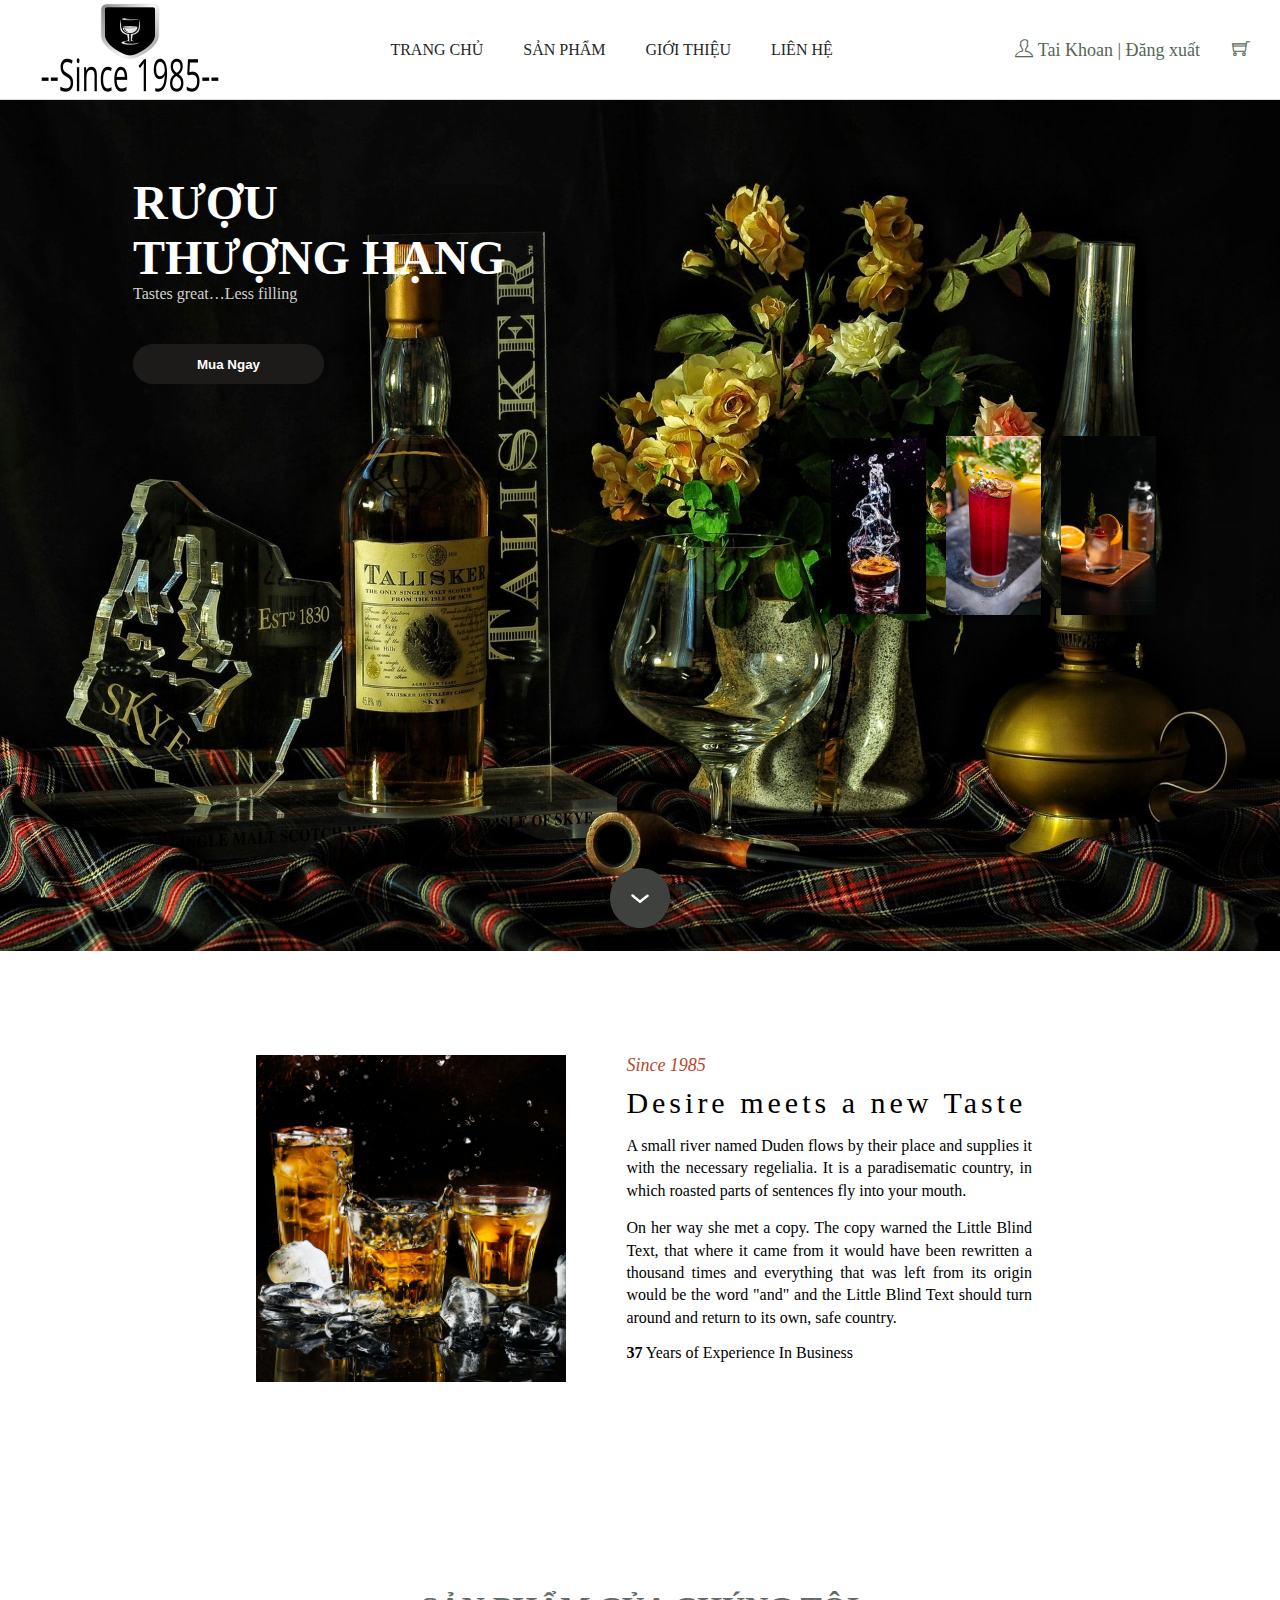
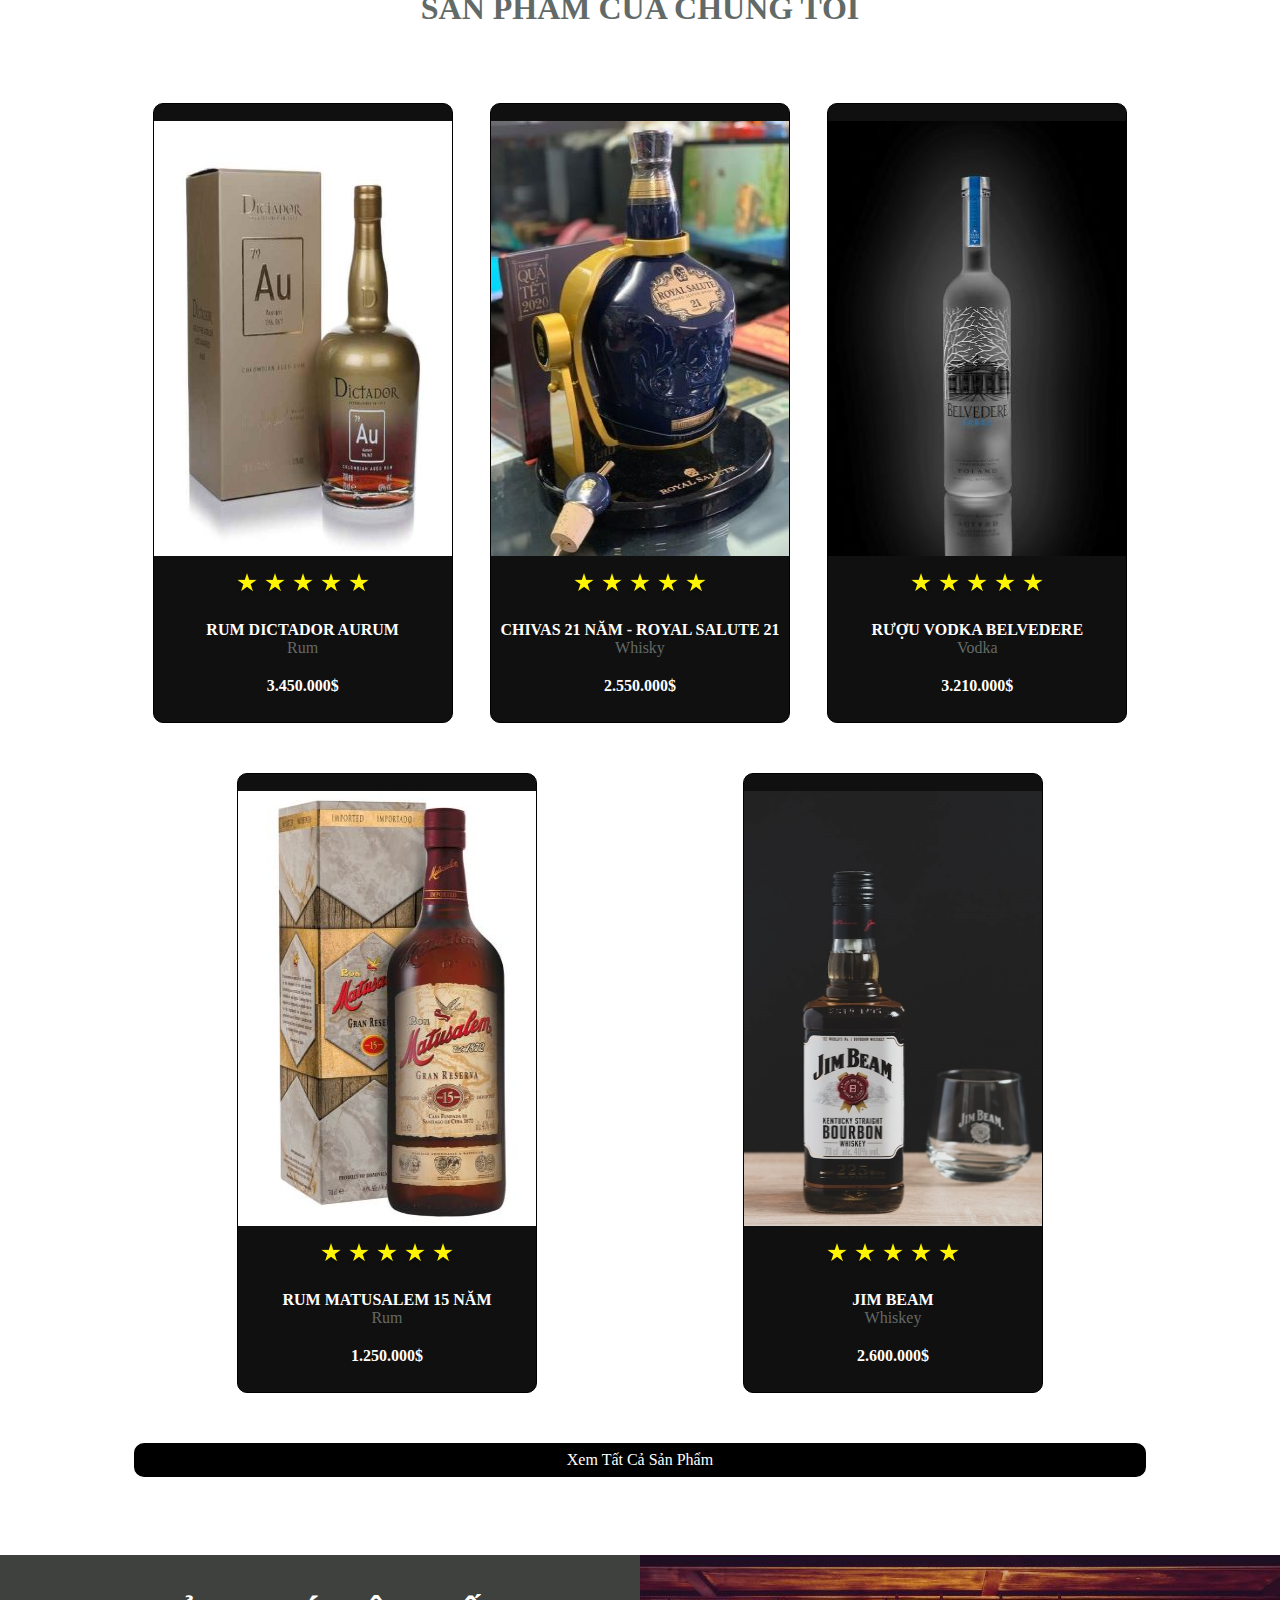
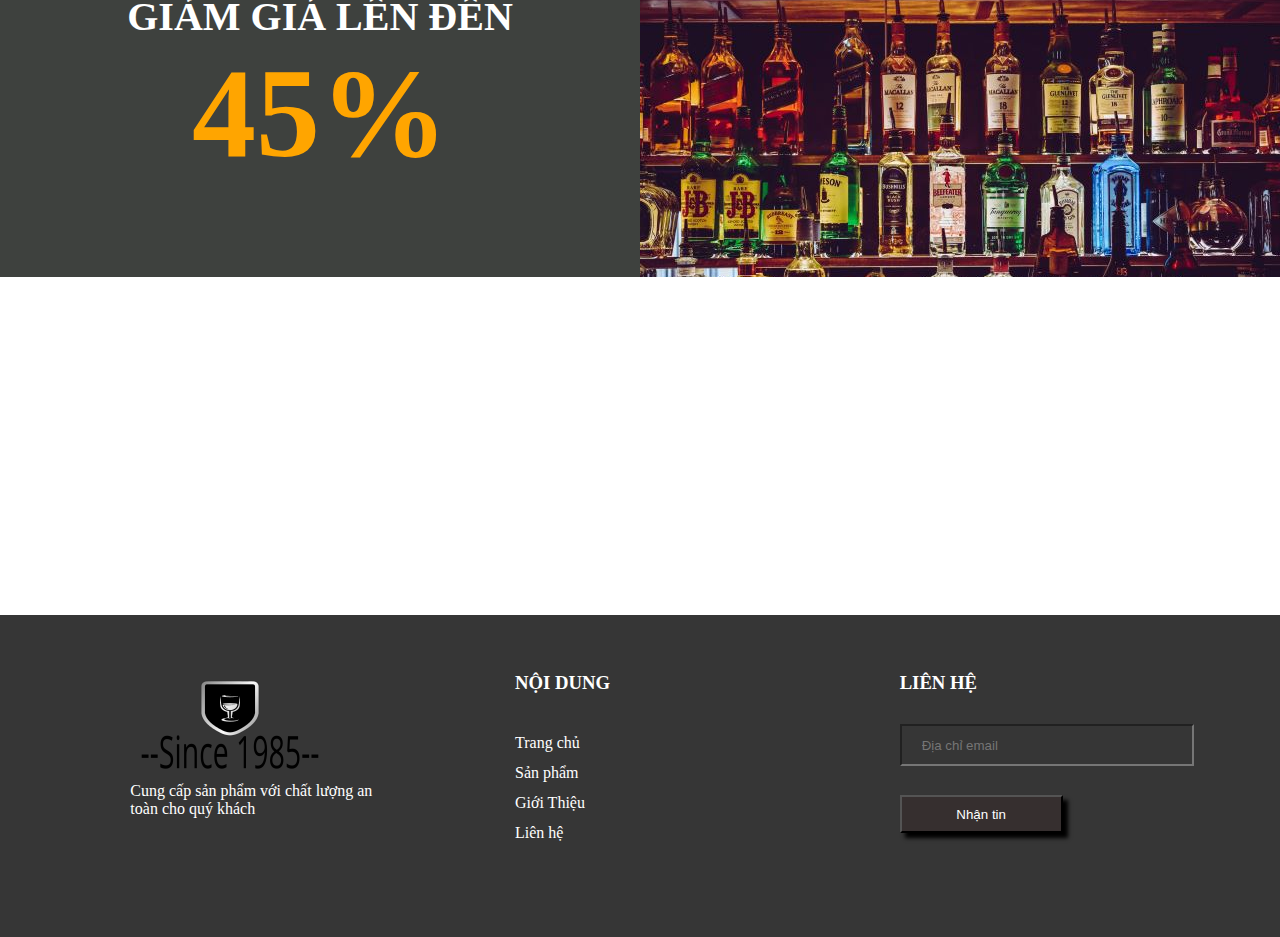
==== index.html @ bad24d46 "them ảnh mặc định cho sản phẩm" ====
<!DOCTYPE html>
<html lang="en">

<head>
    <meta charset="UTF-8">
    <meta http-equiv="X-UA-Compatible" content="IE=edge">
    <meta name="viewport" content="width=device-width, initial-scale=1.0">
    <title>Since 1985 </title>
    <link rel="shortcut icon" href="./assets/images/wine-glass.png" />
    
    <link rel="stylesheet" href=" ./assets/css/style.css">
    <link rel="stylesheet" href="./assets/css/header.css">
    <link rel="stylesheet" href="./assets/css/taikhoan.css">
    <link rel="stylesheet" href="./assets/fonts/themify-icons/themify-icons.css">

    <script src="./assets/js/products.js"></script>
    <script src="./assets/js/login.js"></script>
    <script src="./assets/js/header.js"></script>



</head>
<body>
    <div id="wrapper" class="container">
        <script>addheader();</script>
        <div id="banner">
            <div class="box-left">
                <h2>
                    <span>Rượu</span>
                    <br>
                    <span>THƯỢNG HẠNG</span>
                </h2>
                <p>Tastes great…Less filling</p>
                <button><a href="./SanPham.html">Mua Ngay</a></button>
            </div>
            <div class="box-right">
                <img src="assets/images/box-right1.4.jpg" alt="">
                <img src="assets/images/box-right2.4.jpg.png.jpg.png" alt="">
                <img src="assets/images/box-right3.6.jpg.png" alt="">
            </div>
            <div class="to-bottom">
                <a href="#wp-products">
                    <img src="assets/images/to_bottom.png" alt="">
                </a>
            </div>
        </div>
        <!--About section-->
        <div id="about" class="content-section">
            <div class="img-about">
                <img src="./assets/images/about.jpg" alt="">
            </div>
            <div class="section">
                <p class="section-sub-heading">Since 1985</p>
                <h2 class="section-heading">Desire meets a new Taste</h2>
                <p class="about-text">
                    A small river named Duden flows by their place and supplies it with the necessary regelialia. It is
                    a paradisematic country, in which roasted parts of sentences fly into your mouth.
                </p>

                <p class="about-text">
                    On her way she met a copy. The copy warned the Little Blind Text, that where it came from it would
                    have been rewritten a thousand times and everything that was left from its origin would be the word
                    "and" and the Little Blind Text should turn around and return to its own, safe country.
                </p>
                <p class="year">
                    <strong>37</strong>
                    <span>Years of Experience In Business</span>
                </p>
            </div>
        </div>

        <div id="wp-products">
            <h2>SẢN PHẨM CỦA CHÚNG TÔI</h2>
            <ul id="list-products">
                <div class="item">
                    <img class="item-img" src="./assets/images/img-products/SP-15.jpg" alt="">
                    <div class="stars">
                        <span>
                            <img src="assets/images/star.png" alt="">
                        </span>
                        <span>
                            <img src="assets/images/star.png" alt="">
                        </span>
                        <span>
                            <img src="assets/images/star.png" alt="">
                        </span>
                        <span>
                            <img src="assets/images/star.png" alt="">
                        </span>
                        <span>
                            <img src="assets/images/star.png" alt="">
                        </span>
                    </div>

                    <div class="name">RUM DICTADOR AURUM</div>
                    <div class="desc">Rum</div>
                    <div class="price">3.450.000$</div>
                </div>


                <div class="item">
                    <img class="item-img" src="./assets/images/img-products/SP-11.jpg" alt="">
                    <div class="stars">
                        <span>
                            <img src="assets/images/star.png" alt="">
                        </span>
                        <span>
                            <img src="assets/images/star.png" alt="">
                        </span>
                        <span>
                            <img src="assets/images/star.png" alt="">
                        </span>
                        <span>
                            <img src="assets/images/star.png" alt="">
                        </span>
                        <span>
                            <img src="assets/images/star.png" alt="">
                        </span>
                    </div>

                    <div class="name">CHIVAS 21 NĂM - ROYAL SALUTE 21</div>
                    <div class="desc">Whisky</div>
                    <div class="price">2.550.000$</div>
                </div>


                <div class="item">
                    <img class="item-img" src="./assets/images/img-products/SP-16.jpg" alt="">
                    <div class="stars">
                        <span>
                            <img src="assets/images/star.png" alt="">
                        </span>
                        <span>
                            <img src="assets/images/star.png" alt="">
                        </span>
                        <span>
                            <img src="assets/images/star.png" alt="">
                        </span>
                        <span>
                            <img src="assets/images/star.png" alt="">
                        </span>
                        <span>
                            <img src="assets/images/star.png" alt="">
                        </span>
                    </div>

                    <div class="name">RƯỢU VODKA BELVEDERE</div>
                    <div class="desc">Vodka</div>
                    <div class="price">3.210.000$</div>
                </div>




                <div class="item">
                    <img class="item-img" src="./assets/images/img-products/SP-9.jpg" alt="">
                    <div class="stars">
                        <span>
                            <img src="assets/images/star.png" alt="">
                        </span>
                        <span>
                            <img src="assets/images/star.png" alt="">
                        </span>
                        <span>
                            <img src="assets/images/star.png" alt="">
                        </span>
                        <span>
                            <img src="assets/images/star.png" alt="">
                        </span>
                        <span>
                            <img src="assets/images/star.png" alt="">
                        </span>
                    </div>

                    <div class="name">RUM MATUSALEM 15 NĂM</div>
                    <div class="desc">Rum</div>
                    <div class="price">1.250.000$</div>
                </div>

                
                <div class="item">
                    <img class="item-img" src="./assets/images/img-products/SP-2.jpg" alt="">
                    <div class="stars">
                        <span>
                            <img src="assets/images/star.png" alt="">
                        </span>
                        <span>
                            <img src="assets/images/star.png" alt="">
                        </span>
                        <span>
                            <img src="assets/images/star.png" alt="">
                        </span>
                        <span>
                            <img src="assets/images/star.png" alt="">
                        </span>
                        <span>
                            <img src="assets/images/star.png" alt="">
                        </span>
                    </div>

                    <div class="name">JIM BEAM</div>
                    <div class="desc">Whiskey</div>
                    <div class="price">2.600.000$</div>
                </div>
            </ul>
            <div class="more-product">
                <a href="./SanPham.html">Xem Tất Cả Sản Phẩm </a>
            </div>
        </div>

        <div id="saleoff">
            <div class="box-left">
                <h1>
                    <span>GIẢM GIÁ LÊN ĐẾN</span>
                    <span>45%</span>
                </h1>
            </div>
            <div class="box-right"></div>
        </div>

        <div id="footer">
            <div class="box">
                <div class="logo">
                    <img src="./assets/images/logowine.png" alt="">
                </div>
                <p>Cung cấp sản phẩm với chất lượng an toàn cho quý khách</p>
            </div>
            <div class="box">
                <h3>NỘI DUNG</h3>
                <ul class="quick-menu">
                    <div class="item">
                        <a href="#">Trang chủ</a>
                    </div>
                    <div class="item">
                        <a href="#wp-products">Sản phẩm</a>
                    </div>
                    <div class="item">
                        <a href="">Giới Thiệu</a>
                    </div>
                    <div class="item">
                        <a href="">Liên hệ</a>
                    </div>
                </ul>
            </div>
            <div class="box">
                <h3>LIÊN HỆ</h3>
                <form action="">
                    <input type="text" placeholder="Địa chỉ email">
                    <button>Nhận tin</button>

                </form>
            </div>
        </div>
        <button onclick="topFunction()" id="myBtn" title="Go to top">
            <i class="ti-arrow-up"></i>
          </button>
          <script>
            // Go To Top
            window.onscroll = function () {
              scrollFunction();
            };
    
            function scrollFunction() {
              if (
                document.body.scrollTop > 20 ||
                document.documentElement.scrollTop > 20
              ) {
                document.getElementById("myBtn").style.display = "block";
              } else {
                document.getElementById("myBtn").style.display = "none";
              }
            }
    
            // When the user clicks on the button, scroll to the top of the document
            function topFunction() {
              document.body.scrollTop = 0;
              document.documentElement.scrollTop = 0;
            }
          </script>
    </div>
</body>

</html>
---- assets/css/style.css ----
* {
    padding: 0;
    margin: 0;
    box-sizing: border-box;
}

html {
    font-family: "Spectral", serif;
}

#wrapper {
    /* Kích thước màn hình là 1280 x 720 */
    width: 100%;
    height: 100vh;
}


#banner {
    width: 100%;
    background-image: url(../../assets/images/bg_2.1.jpg);
    height: 851px;
    margin-top: 100px;
    display: flex;
    padding: 0px 133px;
    /* background-repeat: no-repeat; */
}

#banner .box-left,
#banner .box-right {
    width: 50%;
}

#banner .box-left h2 {
    font-size: 48px;
    margin-top: 75px;
    color: #fff;
    text-transform: uppercase;
}

#banner .box-left p {
    color: #D0D0D0;
}

#banner .box-left button {
    width: 191px;
    height: 40px;
    margin-top: 41px;
    background: #1d1a1a;
    border: none;
    outline: none;
    color: #fff;
    font-weight: bold;
    border-radius: 20px;
    transition: 0.4s;
}

#banner .box-left a{
    text-decoration: none;
    color: #fff;
}

#banner .box-left button:hover {
    background: orange;
    cursor: pointer;
}

#banner .box-right {
    padding-left: 200px;
    display: flex;
    justify-content: center;
    align-items: center;

}

#banner .box-right img {
    margin: 0px 10px;
    animation: animation 3s infinite linear;
}


#banner .box-right img:nth-child(1) {
    animation-delay: 0.5s;
}

#banner .box-right img:nth-child(2) {

    animation-delay: 1s;
}

@keyframes animation {
    0% {
        transform: translateY(0px);
    }

    50% {
        transform: translateY(-10px);
    }

    100% {
        transform: translateY(0px);
    }

}

.to-bottom {
    position: absolute;
    bottom: -40px;
    left: 50%;
    transform: translateX(-50%);
}

.content-section {
    width: 800px;
    max-width: 100%;
    padding: 64px 0 112px;
    margin-left: auto;
    margin-right: auto;
    /* text-align: center; */
    padding-left: 16px;
    padding-right: 8px;
    margin-top: 40px;
}

.sectiom {
    float: right;
}

.section-sub-heading {
    color: #b7472a;
    font-style: italic;
    font-size: 18px;
}

.section-heading {
    font-size: 30px;
    font-weight: 500;
    margin: 10px 0;
    letter-spacing: 4px;
}

.about-text {
    margin: 15px 0;

    /* font-size: 15px; */
    font: 15px;
    text-align: justify;
    line-height: 1.4;
}

.img-about img {
    width: 40%;
    height: 50%;
    float: left;
    margin-right: 60px;
}



#wp-products {
    padding-top: 116px;
    padding-bottom: 78px;
    padding-left: 134px;
    padding-right: 134px;

}

#wp-products h2 {
    text-align: center;
    margin-bottom: 76px;
    font-size: 32px;
    color: #626a67;
}

#wp-products .more-product{
    border: 8px solid #000;
    border-radius: 10px;
    text-align: center;
    background-color: #000;
}

#wp-products .more-product a{
    text-decoration: none;
    color: #fff;
    height: 100%;
    width: 100%;
    display: block;
}


#list-products{
    display: flex;
    list-style: none;
    justify-content: space-around;
    align-items: center;
    flex-wrap: wrap;
}

#list-products .item {
    width: 300px;
    height: 620px;
    background: #111010;
    border-radius: 10px;
    margin-bottom: 50px;
    transition: trasform linear 0.1s;
    border: 1px solid #000;
}

#list-products .item:hover {
    box-shadow: 0 1px 20px 0 rgba(5, 4, 4, 0.05);
    transform: translateY(-2px);
    cursor: pointer;
    transition: all ease .3s;
}

#list-products .item img {
    display: block;
    margin: 0px auto;
    margin-top: 17px;
    width: 100%;

}

.item .item-img{
    width: 290px;
    height: 435px;
}

#list-products .item .stars{

    display: flex;
    margin: 0px auto;
    width: 50%;
    display: flex;
    justify-content: center;
}

#list-products .item .name {
    text-align: center;
    color: #fff;
    font-weight: bold;
    margin-top: 21px;
}

#list-products .item .desc {
    text-align: center;
    color: #626a67;
}

#list-products .item .price {
    text-align: center;
    color: #fff;
    font-weight: bold;
    margin-top: 20px;
}






#saleoff {
    width: 100%;
    display: flex;
    height: 322px;
}

#saleoff .box-left,
#saleoff .box-right {
    width: 50%;
}

#saleoff .box-left {
    background: #3e413e;
    text-align: center;
    min-height: 322px;
}

#saleoff .box-left h1 {
    padding-top: 38px;
}

#saleoff .box-left span:nth-child(1) {

    color: #fff;
    font-size: 40px;
}

#saleoff .box-left span:nth-child(2) {

    color: orange;
    font-size: 128px;
}

#saleoff .box-right {
    background-image: url(../../assets/images/bg_4.1.jpg);
}




#footer {
    width: 100%;
    background: rgb(0, 0, 0, 0.79);
    height: 322px;
    margin-top: 338px;
    padding: 0px 63px;
    padding-top: 57px;
    display: flex;
    justify-content: space-around;
}

#footer .box {
    width: 250px;
    color: #fff;
}

#footer .box .quick-menu {
    margin-top: 40px;

}


#footer .box .quick-menu .item {
    margin-bottom: 12px;

}

#footer .box .quick-menu,
.item a {
    color: #fff;
    text-decoration: none;
}



#footer .box form input {
    width: 294px;
    height: 42px;
    background: transparent;
    padding-left: 20px;
    color: #fff;
    margin-top: 30px;
}

#footer .box form button {
    background: #362f2f;
    box-shadow: 5px 5px 4px rgba(0, 0, 0.25);
    width: 163px;
    height: 38px;
    margin-top: 29px;
    color: #fff;
    cursor: pointer;
}
#myBtn {
    display: none;
    position: fixed;
    bottom: 10px;
    right: 22px;
    z-index: 99;
    font-size: 18px;
    border: none;
    outline: none;
    background-color: #ccc;
    color: white;
    cursor: pointer;
    padding: 14px 17px;
    border-radius: 50%;
    color: #000;
}

#myBtn:hover {
  background-color: #555;
  color:#fff;
}
---- assets/css/header.css ----
#header {
    width: 100%;
    padding: 0px 30px;
    display: flex;
    justify-content: space-between;
    align-items: center;
    position: fixed;
    background-color: #fff;
    top: 0;
    left: 0;
    right: 0;
    height: 100px;
    z-index: 5;
    border-bottom:1px solid rgba(44, 35, 35, 0.164) ;
}

#header .logo a img {
    width: 75%;
}

#menu {
    list-style: none;
    display: flex;
    align-items: center;
}

#menu .item {
    text-transform: uppercase;
    cursor: pointer;
   line-height:100px;
   padding:0 20px;
  /* border: 1px solid rgba(0, 0, 0, 0.035); */
}

#menu .item:hover {
    background-color: rgba(0, 0, 0, 0.184);
}

#menu .item a {
    color: #1e2824;
    text-decoration: none;
    display: block;
}

/* #menu .item li a {
    color: #626A67;
    text-decoration: none;
    text-align: left;
} */


#menu .subnav li:hover a {
    color: #000;
    background-color: #ccc;
}

#menu .subnav {
    display: none;
    min-width: 80px;
    position: absolute;
    background-color: #fff;
    box-shadow: 0 0 10px rgba(0, 0, 0, 0.3);
    list-style: none;
    line-height: 40px;
}

#menu .subnav li {
    width: 100%;
}

#menu li:hover .subnav {
    display: block;
}

#menu .subnav a {
    color: #000;
    padding: 0 12px;
    height: 38px;
}

#actions {
    display: flex;
}
#actions .cart,
#actions .user {
    margin-left: 22px;
}

#actions .user{
    margin-right: 10px;
}

#actions .cart a,
#actions .user a{
    text-decoration: none;
    color: #565;
    font-size: 18px;
}
#actions .cart a:hover,
#actions .user a:hover{
    opacity: 0.7;
    cursor: pointer;
}
.cart{
    margin-left: 20px;
}
.container{
    max-width: 2000px;
    margin: 0 auto;
 }
---- assets/css/taikhoan.css ----
.containTaikhoan {
  position: fixed;
  top: 0;
  left: 0;
  width: 100%;
  height: 100%;
  overflow-y: auto;
  z-index: 14;
  background-color: rgba(44, 69, 88, 0.9);
  transition: .2s ease;
  transform: scale(0);
  /* ẩn đi lúc vào web */
}

.containTaikhoan .close {
  /* nút tắt form */
  position: fixed;
  top: 5px;
  right: 5px;
  font-size: 3rem;
  width: 1em;
  height: 1em;
  line-height: 1em;
  text-align: center;
  color: #aaa;
  cursor: pointer;
  transition: .2s ease;
}

.containTaikhoan .close:hover {
  color: #fff;
  background-color: #f33;
  border-radius: 50%;
}

.taikhoan {
  background: rgba(19, 35, 47, 0.9);
  padding: 40px;
  max-width: 600px;
  margin: 30px auto;
  border-radius: 4px;
  box-shadow: 0 4px 10px 4px rgba(19, 35, 47, 0.3);
  font-family: Arial, Helvetica, sans-serif;
}

.taikhoan,
.taikhoan * {
  box-sizing: border-box;
  /* box sizing cho .taikhoan và mọi thằng trong .taikhoan */
}

.taikhoan a {
  text-decoration: none;
  color: #1ab188;
  transition: .5s ease;
}

.taikhoan a:hover {
  color: #179b77;
}

.tab-group {
  /* khung chọn log in, sign up */
  list-style: none;
  padding: 0;
  margin: 0 0 40px 0;
}

.tab-group:after {
  /* sửa lỗi mất height do float */
  content: "";
  display: table;
  clear: both;
}

.tab-group li a {
  /* nút Đăng nhập - Đăng kí */
  display: block;
  padding: 15px;
  background: rgba(160, 179, 176, 0.25);
  color: #a0b3b0;
  font-size: 20px;
  float: left;
  width: 50%;
  text-align: center;
  cursor: pointer;
  transition: .5s ease;
}

.tab-group li a:hover {
  background: #179b77;
  color: #ffffff;
}

.tab-group .active a {
  background: #1ab188;
  color: #ffffff;
}

.tab-content>div {
  display: block;
}

.tab-content>div:last-child {
  display: none;
  /* ẩn signup (last-child của tab-content) lúc mới vào web */
}

.taikhoan h1 {
  text-align: center;
  color: #ffffff;
  font-weight: 300;
  margin: 0 0 40px;
}

.taikhoan label {
  position: absolute;
  -webkit-transform: translateY(6px);
  transform: translateY(6px);
  left: 13px;
  color: rgba(255, 255, 255, 0.5);
  transition: all 0.25s ease;
  -webkit-backface-visibility: hidden;
  backface-visibility: hidden;
  /* https://www.w3schools.com/cssref/playit.asp?filename=playcss_backface-visibility */
  pointer-events: none;
  /* kiến label không thể ấn => ấn vào input sẽ ko bị vướng label */
  font-size: 22px;
}

.taikhoan label .req {
  /* dấu sao * */
  margin: 2px;
  color: #1ab188;
}

.taikhoan label.active {
  /* dịch chuyển label lên, khi focus vào input */
  -webkit-transform: translateY(-25px);
  transform: translateY(-25px);
  left: 2px;
  font-size: 17px;
}

.taikhoan label.active .req {
  /* khi dịch chuyển label thì cùng lúc ẩn dấu sao đi */
  opacity: 0;
}

.taikhoan label.highlight {
  /* đổi màu label đc dịch lên */
  color: #ffffff;
}

.taikhoan input,
.taikhoan textarea {
  font-size: 22px;
  display: block;
  width: 100%;
  height: 100%;
  padding: 5px 10px;
  background: none;
  background-image: none;
  border: 1px solid #a0b3b0;
  color: #ffffff;
  border-radius: 0;
  transition: border-color .25s ease, box-shadow .25s ease;
}

.taikhoan input:focus,
.taikhoan textarea:focus {
  outline: 0;
  border-color: #1ab188;
}

.taikhoan textarea {
  border: 2px solid #a0b3b0;
  resize: vertical;
}

.field-wrap {
  position: relative;
  margin-bottom: 40px;
}

.top-row:after {
  content: "";
  display: table;
  clear: both;
}

.top-row>div {
  float: left;
  width: 48%;
  margin-right: 4%;
}

.top-row>div:last-child {
  margin: 0;
}

.taikhoan .button {
  border: 0;
  outline: none;
  border-radius: 0;
  padding: 15px 0;
  font-size: 2rem;
  /* https://www.w3schools.com/cssref/css_units.asp */
  font-weight: 600;
  text-transform: uppercase;
  letter-spacing: .1em;
  /* khoảng cách giữa các kí tự */
  background: #1ab188;
  color: #ffffff;
  transition: all 0.5s ease;
  -webkit-appearance: none;
  cursor: pointer;
}

.taikhoan .button:hover,
.button:focus {
  background: #179b77;
}

.taikhoan .button-block {
  display: block;
  width: 100%;
}

.taikhoan .forgot {
  margin-top: -20px;
  text-align: right;
}
taikhoan, .taikhoan * {
  box-sizing: border-box;
}
---- assets/fonts/themify-icons/themify-icons.css ----
@font-face {
	font-family: 'themify';
	src:url('fonts/themify.eot?-fvbane');
	src:url('fonts/themify.eot?#iefix-fvbane') format('embedded-opentype'),
		url('fonts/themify.woff?-fvbane') format('woff'),
		url('fonts/themify.ttf?-fvbane') format('truetype'),
		url('fonts/themify.svg?-fvbane#themify') format('svg');
	font-weight: normal;
	font-style: normal;
}

[class^="ti-"], [class*=" ti-"] {
	font-family: 'themify';
	speak: none;
	font-style: normal;
	font-weight: normal;
	font-variant: normal;
	text-transform: none;
	line-height: 1;

	/* Better Font Rendering =========== */
	-webkit-font-smoothing: antialiased;
	-moz-osx-font-smoothing: grayscale;
}

.ti-wand:before {
	content: "\e600";
}
.ti-volume:before {
	content: "\e601";
}
.ti-user:before {
	content: "\e602";
}
.ti-unlock:before {
	content: "\e603";
}
.ti-unlink:before {
	content: "\e604";
}
.ti-trash:before {
	content: "\e605";
}
.ti-thought:before {
	content: "\e606";
}
.ti-target:before {
	content: "\e607";
}
.ti-tag:before {
	content: "\e608";
}
.ti-tablet:before {
	content: "\e609";
}
.ti-star:before {
	content: "\e60a";
}
.ti-spray:before {
	content: "\e60b";
}
.ti-signal:before {
	content: "\e60c";
}
.ti-shopping-cart:before {
	content: "\e60d";
}
.ti-shopping-cart-full:before {
	content: "\e60e";
}
.ti-settings:before {
	content: "\e60f";
}
.ti-search:before {
	content: "\e610";
}
.ti-zoom-in:before {
	content: "\e611";
}
.ti-zoom-out:before {
	content: "\e612";
}
.ti-cut:before {
	content: "\e613";
}
.ti-ruler:before {
	content: "\e614";
}
.ti-ruler-pencil:before {
	content: "\e615";
}
.ti-ruler-alt:before {
	content: "\e616";
}
.ti-bookmark:before {
	content: "\e617";
}
.ti-bookmark-alt:before {
	content: "\e618";
}
.ti-reload:before {
	content: "\e619";
}
.ti-plus:before {
	content: "\e61a";
}
.ti-pin:before {
	content: "\e61b";
}
.ti-pencil:before {
	content: "\e61c";
}
.ti-pencil-alt:before {
	content: "\e61d";
}
.ti-paint-roller:before {
	content: "\e61e";
}
.ti-paint-bucket:before {
	content: "\e61f";
}
.ti-na:before {
	content: "\e620";
}
.ti-mobile:before {
	content: "\e621";
}
.ti-minus:before {
	content: "\e622";
}
.ti-medall:before {
	content: "\e623";
}
.ti-medall-alt:before {
	content: "\e624";
}
.ti-marker:before {
	content: "\e625";
}
.ti-marker-alt:before {
	content: "\e626";
}
.ti-arrow-up:before {
	content: "\e627";
}
.ti-arrow-right:before {
	content: "\e628";
}
.ti-arrow-left:before {
	content: "\e629";
}
.ti-arrow-down:before {
	content: "\e62a";
}
.ti-lock:before {
	content: "\e62b";
}
.ti-location-arrow:before {
	content: "\e62c";
}
.ti-link:before {
	content: "\e62d";
}
.ti-layout:before {
	content: "\e62e";
}
.ti-layers:before {
	content: "\e62f";
}
.ti-layers-alt:before {
	content: "\e630";
}
.ti-key:before {
	content: "\e631";
}
.ti-import:before {
	content: "\e632";
}
.ti-image:before {
	content: "\e633";
}
.ti-heart:before {
	content: "\e634";
}
.ti-heart-broken:before {
	content: "\e635";
}
.ti-hand-stop:before {
	content: "\e636";
}
.ti-hand-open:before {
	content: "\e637";
}
.ti-hand-drag:before {
	content: "\e638";
}
.ti-folder:before {
	content: "\e639";
}
.ti-flag:before {
	content: "\e63a";
}
.ti-flag-alt:before {
	content: "\e63b";
}
.ti-flag-alt-2:before {
	content: "\e63c";
}
.ti-eye:before {
	content: "\e63d";
}
.ti-export:before {
	content: "\e63e";
}
.ti-exchange-vertical:before {
	content: "\e63f";
}
.ti-desktop:before {
	content: "\e640";
}
.ti-cup:before {
	content: "\e641";
}
.ti-crown:before {
	content: "\e642";
}
.ti-comments:before {
	content: "\e643";
}
.ti-comment:before {
	content: "\e644";
}
.ti-comment-alt:before {
	content: "\e645";
}
.ti-close:before {
	content: "\e646";
}
.ti-clip:before {
	content: "\e647";
}
.ti-angle-up:before {
	content: "\e648";
}
.ti-angle-right:before {
	content: "\e649";
}
.ti-angle-left:before {
	content: "\e64a";
}
.ti-angle-down:before {
	content: "\e64b";
}
.ti-check:before {
	content: "\e64c";
}
.ti-check-box:before {
	content: "\e64d";
}
.ti-camera:before {
	content: "\e64e";
}
.ti-announcement:before {
	content: "\e64f";
}
.ti-brush:before {
	content: "\e650";
}
.ti-briefcase:before {
	content: "\e651";
}
.ti-bolt:before {
	content: "\e652";
}
.ti-bolt-alt:before {
	content: "\e653";
}
.ti-blackboard:before {
	content: "\e654";
}
.ti-bag:before {
	content: "\e655";
}
.ti-move:before {
	content: "\e656";
}
.ti-arrows-vertical:before {
	content: "\e657";
}
.ti-arrows-horizontal:before {
	content: "\e658";
}
.ti-fullscreen:before {
	content: "\e659";
}
.ti-arrow-top-right:before {
	content: "\e65a";
}
.ti-arrow-top-left:before {
	content: "\e65b";
}
.ti-arrow-circle-up:before {
	content: "\e65c";
}
.ti-arrow-circle-right:before {
	content: "\e65d";
}
.ti-arrow-circle-left:before {
	content: "\e65e";
}
.ti-arrow-circle-down:before {
	content: "\e65f";
}
.ti-angle-double-up:before {
	content: "\e660";
}
.ti-angle-double-right:before {
	content: "\e661";
}
.ti-angle-double-left:before {
	content: "\e662";
}
.ti-angle-double-down:before {
	content: "\e663";
}
.ti-zip:before {
	content: "\e664";
}
.ti-world:before {
	content: "\e665";
}
.ti-wheelchair:before {
	content: "\e666";
}
.ti-view-list:before {
	content: "\e667";
}
.ti-view-list-alt:before {
	content: "\e668";
}
.ti-view-grid:before {
	content: "\e669";
}
.ti-uppercase:before {
	content: "\e66a";
}
.ti-upload:before {
	content: "\e66b";
}
.ti-underline:before {
	content: "\e66c";
}
.ti-truck:before {
	content: "\e66d";
}
.ti-timer:before {
	content: "\e66e";
}
.ti-ticket:before {
	content: "\e66f";
}
.ti-thumb-up:before {
	content: "\e670";
}
.ti-thumb-down:before {
	content: "\e671";
}
.ti-text:before {
	content: "\e672";
}
.ti-stats-up:before {
	content: "\e673";
}
.ti-stats-down:before {
	content: "\e674";
}
.ti-split-v:before {
	content: "\e675";
}
.ti-split-h:before {
	content: "\e676";
}
.ti-smallcap:before {
	content: "\e677";
}
.ti-shine:before {
	content: "\e678";
}
.ti-shift-right:before {
	content: "\e679";
}
.ti-shift-left:before {
	content: "\e67a";
}
.ti-shield:before {
	content: "\e67b";
}
.ti-notepad:before {
	content: "\e67c";
}
.ti-server:before {
	content: "\e67d";
}
.ti-quote-right:before {
	content: "\e67e";
}
.ti-quote-left:before {
	content: "\e67f";
}
.ti-pulse:before {
	content: "\e680";
}
.ti-printer:before {
	content: "\e681";
}
.ti-power-off:before {
	content: "\e682";
}
.ti-plug:before {
	content: "\e683";
}
.ti-pie-chart:before {
	content: "\e684";
}
.ti-paragraph:before {
	content: "\e685";
}
.ti-panel:before {
	content: "\e686";
}
.ti-package:before {
	content: "\e687";
}
.ti-music:before {
	content: "\e688";
}
.ti-music-alt:before {
	content: "\e689";
}
.ti-mouse:before {
	content: "\e68a";
}
.ti-mouse-alt:before {
	content: "\e68b";
}
.ti-money:before {
	content: "\e68c";
}
.ti-microphone:before {
	content: "\e68d";
}
.ti-menu:before {
	content: "\e68e";
}
.ti-menu-alt:before {
	content: "\e68f";
}
.ti-map:before {
	content: "\e690";
}
.ti-map-alt:before {
	content: "\e691";
}
.ti-loop:before {
	content: "\e692";
}
.ti-location-pin:before {
	content: "\e693";
}
.ti-list:before {
	content: "\e694";
}
.ti-light-bulb:before {
	content: "\e695";
}
.ti-Italic:before {
	content: "\e696";
}
.ti-info:before {
	content: "\e697";
}
.ti-infinite:before {
	content: "\e698";
}
.ti-id-badge:before {
	content: "\e699";
}
.ti-hummer:before {
	content: "\e69a";
}
.ti-home:before {
	content: "\e69b";
}
.ti-help:before {
	content: "\e69c";
}
.ti-headphone:before {
	content: "\e69d";
}
.ti-harddrives:before {
	content: "\e69e";
}
.ti-harddrive:before {
	content: "\e69f";
}
.ti-gift:before {
	content: "\e6a0";
}
.ti-game:before {
	content: "\e6a1";
}
.ti-filter:before {
	content: "\e6a2";
}
.ti-files:before {
	content: "\e6a3";
}
.ti-file:before {
	content: "\e6a4";
}
.ti-eraser:before {
	content: "\e6a5";
}
.ti-envelope:before {
	content: "\e6a6";
}
.ti-download:before {
	content: "\e6a7";
}
.ti-direction:before {
	content: "\e6a8";
}
.ti-direction-alt:before {
	content: "\e6a9";
}
.ti-dashboard:before {
	content: "\e6aa";
}
.ti-control-stop:before {
	content: "\e6ab";
}
.ti-control-shuffle:before {
	content: "\e6ac";
}
.ti-control-play:before {
	content: "\e6ad";
}
.ti-control-pause:before {
	content: "\e6ae";
}
.ti-control-forward:before {
	content: "\e6af";
}
.ti-control-backward:before {
	content: "\e6b0";
}
.ti-cloud:before {
	content: "\e6b1";
}
.ti-cloud-up:before {
	content: "\e6b2";
}
.ti-cloud-down:before {
	content: "\e6b3";
}
.ti-clipboard:before {
	content: "\e6b4";
}
.ti-car:before {
	content: "\e6b5";
}
.ti-calendar:before {
	content: "\e6b6";
}
.ti-book:before {
	content: "\e6b7";
}
.ti-bell:before {
	content: "\e6b8";
}
.ti-basketball:before {
	content: "\e6b9";
}
.ti-bar-chart:before {
	content: "\e6ba";
}
.ti-bar-chart-alt:before {
	content: "\e6bb";
}
.ti-back-right:before {
	content: "\e6bc";
}
.ti-back-left:before {
	content: "\e6bd";
}
.ti-arrows-corner:before {
	content: "\e6be";
}
.ti-archive:before {
	content: "\e6bf";
}
.ti-anchor:before {
	content: "\e6c0";
}
.ti-align-right:before {
	content: "\e6c1";
}
.ti-align-left:before {
	content: "\e6c2";
}
.ti-align-justify:before {
	content: "\e6c3";
}
.ti-align-center:before {
	content: "\e6c4";
}
.ti-alert:before {
	content: "\e6c5";
}
.ti-alarm-clock:before {
	content: "\e6c6";
}
.ti-agenda:before {
	content: "\e6c7";
}
.ti-write:before {
	content: "\e6c8";
}
.ti-window:before {
	content: "\e6c9";
}
.ti-widgetized:before {
	content: "\e6ca";
}
.ti-widget:before {
	content: "\e6cb";
}
.ti-widget-alt:before {
	content: "\e6cc";
}
.ti-wallet:before {
	content: "\e6cd";
}
.ti-video-clapper:before {
	content: "\e6ce";
}
.ti-video-camera:before {
	content: "\e6cf";
}
.ti-vector:before {
	content: "\e6d0";
}
.ti-themify-logo:before {
	content: "\e6d1";
}
.ti-themify-favicon:before {
	content: "\e6d2";
}
.ti-themify-favicon-alt:before {
	content: "\e6d3";
}
.ti-support:before {
	content: "\e6d4";
}
.ti-stamp:before {
	content: "\e6d5";
}
.ti-split-v-alt:before {
	content: "\e6d6";
}
.ti-slice:before {
	content: "\e6d7";
}
.ti-shortcode:before {
	content: "\e6d8";
}
.ti-shift-right-alt:before {
	content: "\e6d9";
}
.ti-shift-left-alt:before {
	content: "\e6da";
}
.ti-ruler-alt-2:before {
	content: "\e6db";
}
.ti-receipt:before {
	content: "\e6dc";
}
.ti-pin2:before {
	content: "\e6dd";
}
.ti-pin-alt:before {
	content: "\e6de";
}
.ti-pencil-alt2:before {
	content: "\e6df";
}
.ti-palette:before {
	content: "\e6e0";
}
.ti-more:before {
	content: "\e6e1";
}
.ti-more-alt:before {
	content: "\e6e2";
}
.ti-microphone-alt:before {
	content: "\e6e3";
}
.ti-magnet:before {
	content: "\e6e4";
}
.ti-line-double:before {
	content: "\e6e5";
}
.ti-line-dotted:before {
	content: "\e6e6";
}
.ti-line-dashed:before {
	content: "\e6e7";
}
.ti-layout-width-full:before {
	content: "\e6e8";
}
.ti-layout-width-default:before {
	content: "\e6e9";
}
.ti-layout-width-default-alt:before {
	content: "\e6ea";
}
.ti-layout-tab:before {
	content: "\e6eb";
}
.ti-layout-tab-window:before {
	content: "\e6ec";
}
.ti-layout-tab-v:before {
	content: "\e6ed";
}
.ti-layout-tab-min:before {
	content: "\e6ee";
}
.ti-layout-slider:before {
	content: "\e6ef";
}
.ti-layout-slider-alt:before {
	content: "\e6f0";
}
.ti-layout-sidebar-right:before {
	content: "\e6f1";
}
.ti-layout-sidebar-none:before {
	content: "\e6f2";
}
.ti-layout-sidebar-left:before {
	content: "\e6f3";
}
.ti-layout-placeholder:before {
	content: "\e6f4";
}
.ti-layout-menu:before {
	content: "\e6f5";
}
.ti-layout-menu-v:before {
	content: "\e6f6";
}
.ti-layout-menu-separated:before {
	content: "\e6f7";
}
.ti-layout-menu-full:before {
	content: "\e6f8";
}
.ti-layout-media-right-alt:before {
	content: "\e6f9";
}
.ti-layout-media-right:before {
	content: "\e6fa";
}
.ti-layout-media-overlay:before {
	content: "\e6fb";
}
.ti-layout-media-overlay-alt:before {
	content: "\e6fc";
}
.ti-layout-media-overlay-alt-2:before {
	content: "\e6fd";
}
.ti-layout-media-left-alt:before {
	content: "\e6fe";
}
.ti-layout-media-left:before {
	content: "\e6ff";
}
.ti-layout-media-center-alt:before {
	content: "\e700";
}
.ti-layout-media-center:before {
	content: "\e701";
}
.ti-layout-list-thumb:before {
	content: "\e702";
}
.ti-layout-list-thumb-alt:before {
	content: "\e703";
}
.ti-layout-list-post:before {
	content: "\e704";
}
.ti-layout-list-large-image:before {
	content: "\e705";
}
.ti-layout-line-solid:before {
	content: "\e706";
}
.ti-layout-grid4:before {
	content: "\e707";
}
.ti-layout-grid3:before {
	content: "\e708";
}
.ti-layout-grid2:before {
	content: "\e709";
}
.ti-layout-grid2-thumb:before {
	content: "\e70a";
}
.ti-layout-cta-right:before {
	content: "\e70b";
}
.ti-layout-cta-left:before {
	content: "\e70c";
}
.ti-layout-cta-center:before {
	content: "\e70d";
}
.ti-layout-cta-btn-right:before {
	content: "\e70e";
}
.ti-layout-cta-btn-left:before {
	content: "\e70f";
}
.ti-layout-column4:before {
	content: "\e710";
}
.ti-layout-column3:before {
	content: "\e711";
}
.ti-layout-column2:before {
	content: "\e712";
}
.ti-layout-accordion-separated:before {
	content: "\e713";
}
.ti-layout-accordion-merged:before {
	content: "\e714";
}
.ti-layout-accordion-list:before {
	content: "\e715";
}
.ti-ink-pen:before {
	content: "\e716";
}
.ti-info-alt:before {
	content: "\e717";
}
.ti-help-alt:before {
	content: "\e718";
}
.ti-headphone-alt:before {
	content: "\e719";
}
.ti-hand-point-up:before {
	content: "\e71a";
}
.ti-hand-point-right:before {
	content: "\e71b";
}
.ti-hand-point-left:before {
	content: "\e71c";
}
.ti-hand-point-down:before {
	content: "\e71d";
}
.ti-gallery:before {
	content: "\e71e";
}
.ti-face-smile:before {
	content: "\e71f";
}
.ti-face-sad:before {
	content: "\e720";
}
.ti-credit-card:before {
	content: "\e721";
}
.ti-control-skip-forward:before {
	content: "\e722";
}
.ti-control-skip-backward:before {
	content: "\e723";
}
.ti-control-record:before {
	content: "\e724";
}
.ti-control-eject:before {
	content: "\e725";
}
.ti-comments-smiley:before {
	content: "\e726";
}
.ti-brush-alt:before {
	content: "\e727";
}
.ti-youtube:before {
	content: "\e728";
}
.ti-vimeo:before {
	content: "\e729";
}
.ti-twitter:before {
	content: "\e72a";
}
.ti-time:before {
	content: "\e72b";
}
.ti-tumblr:before {
	content: "\e72c";
}
.ti-skype:before {
	content: "\e72d";
}
.ti-share:before {
	content: "\e72e";
}
.ti-share-alt:before {
	content: "\e72f";
}
.ti-rocket:before {
	content: "\e730";
}
.ti-pinterest:before {
	content: "\e731";
}
.ti-new-window:before {
	content: "\e732";
}
.ti-microsoft:before {
	content: "\e733";
}
.ti-list-ol:before {
	content: "\e734";
}
.ti-linkedin:before {
	content: "\e735";
}
.ti-layout-sidebar-2:before {
	content: "\e736";
}
.ti-layout-grid4-alt:before {
	content: "\e737";
}
.ti-layout-grid3-alt:before {
	content: "\e738";
}
.ti-layout-grid2-alt:before {
	content: "\e739";
}
.ti-layout-column4-alt:before {
	content: "\e73a";
}
.ti-layout-column3-alt:before {
	content: "\e73b";
}
.ti-layout-column2-alt:before {
	content: "\e73c";
}
.ti-instagram:before {
	content: "\e73d";
}
.ti-google:before {
	content: "\e73e";
}
.ti-github:before {
	content: "\e73f";
}
.ti-flickr:before {
	content: "\e740";
}
.ti-facebook:before {
	content: "\e741";
}
.ti-dropbox:before {
	content: "\e742";
}
.ti-dribbble:before {
	content: "\e743";
}
.ti-apple:before {
	content: "\e744";
}
.ti-android:before {
	content: "\e745";
}
.ti-save:before {
	content: "\e746";
}
.ti-save-alt:before {
	content: "\e747";
}
.ti-yahoo:before {
	content: "\e748";
}
.ti-wordpress:before {
	content: "\e749";
}
.ti-vimeo-alt:before {
	content: "\e74a";
}
.ti-twitter-alt:before {
	content: "\e74b";
}
.ti-tumblr-alt:before {
	content: "\e74c";
}
.ti-trello:before {
	content: "\e74d";
}
.ti-stack-overflow:before {
	content: "\e74e";
}
.ti-soundcloud:before {
	content: "\e74f";
}
.ti-sharethis:before {
	content: "\e750";
}
.ti-sharethis-alt:before {
	content: "\e751";
}
.ti-reddit:before {
	content: "\e752";
}
.ti-pinterest-alt:before {
	content: "\e753";
}
.ti-microsoft-alt:before {
	content: "\e754";
}
.ti-linux:before {
	content: "\e755";
}
.ti-jsfiddle:before {
	content: "\e756";
}
.ti-joomla:before {
	content: "\e757";
}
.ti-html5:before {
	content: "\e758";
}
.ti-flickr-alt:before {
	content: "\e759";
}
.ti-email:before {
	content: "\e75a";
}
.ti-drupal:before {
	content: "\e75b";
}
.ti-dropbox-alt:before {
	content: "\e75c";
}
.ti-css3:before {
	content: "\e75d";
}
.ti-rss:before {
	content: "\e75e";
}
.ti-rss-alt:before {
	content: "\e75f";
}
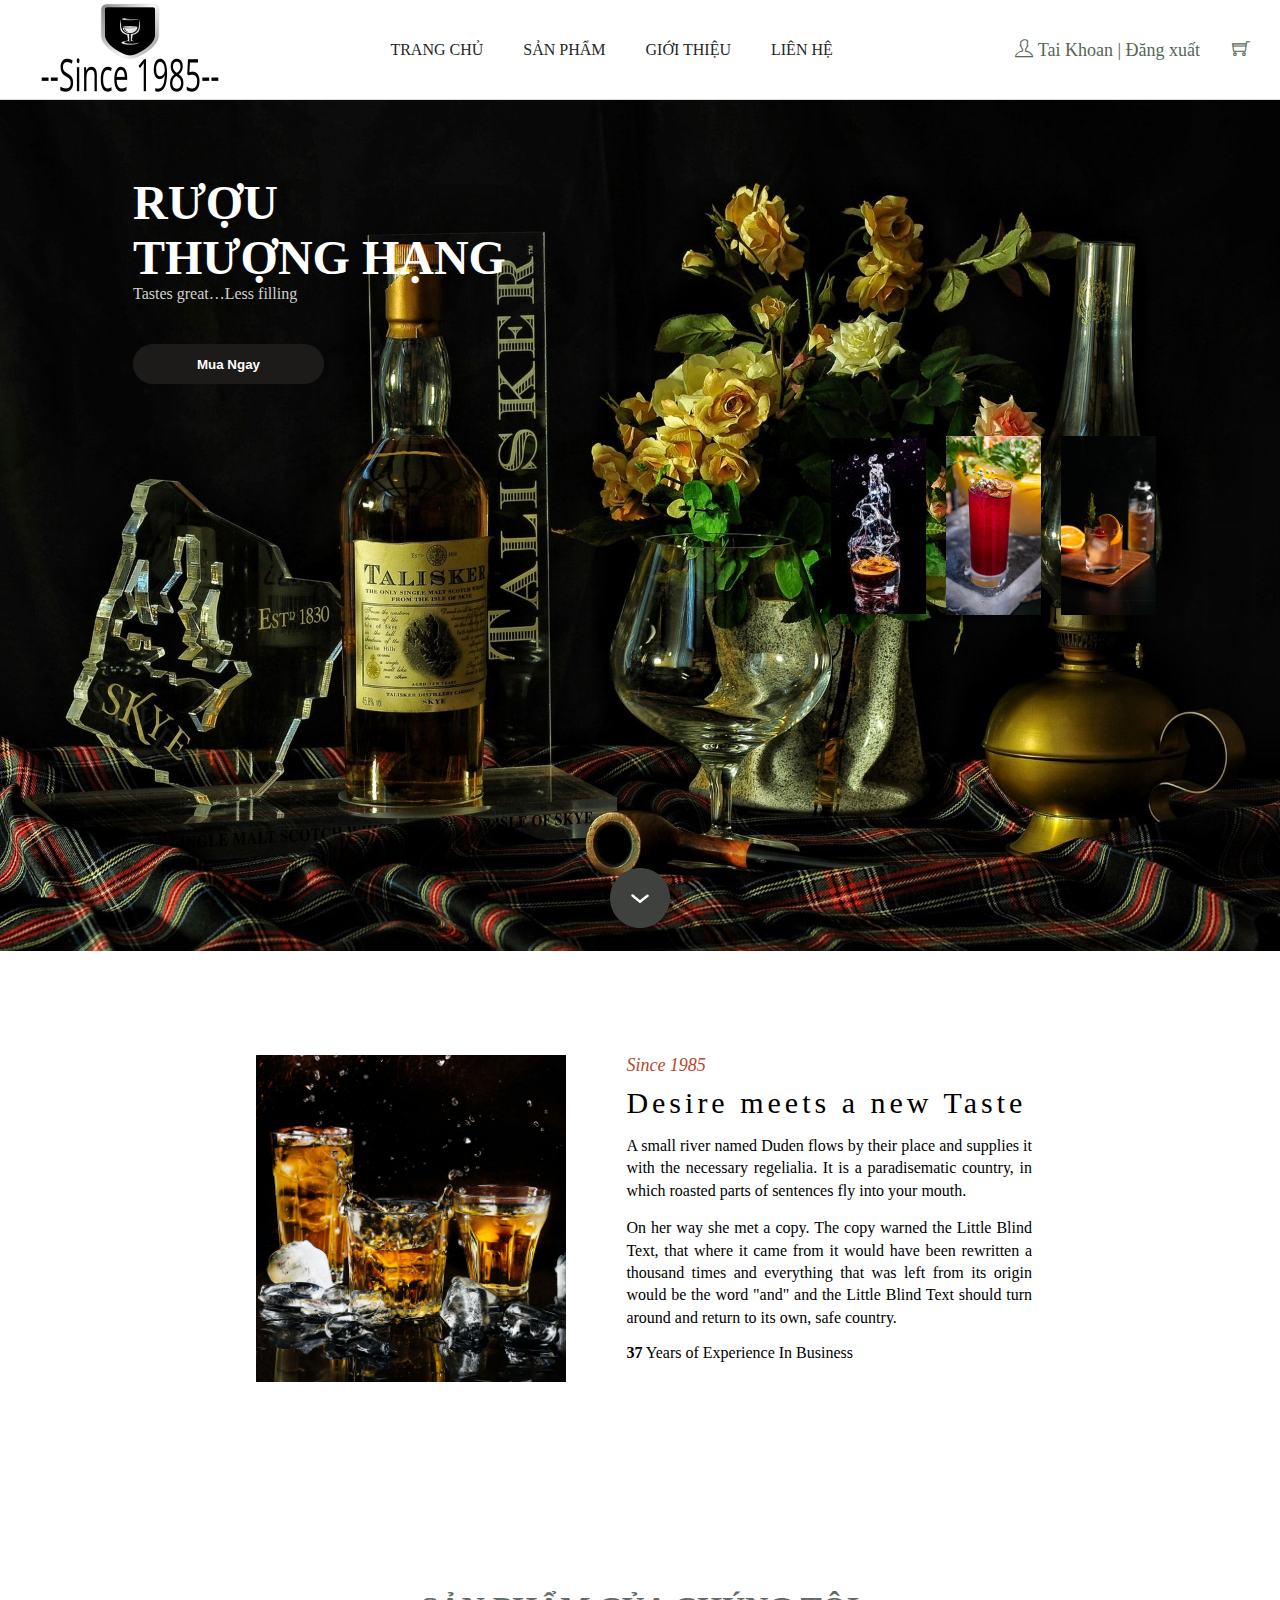
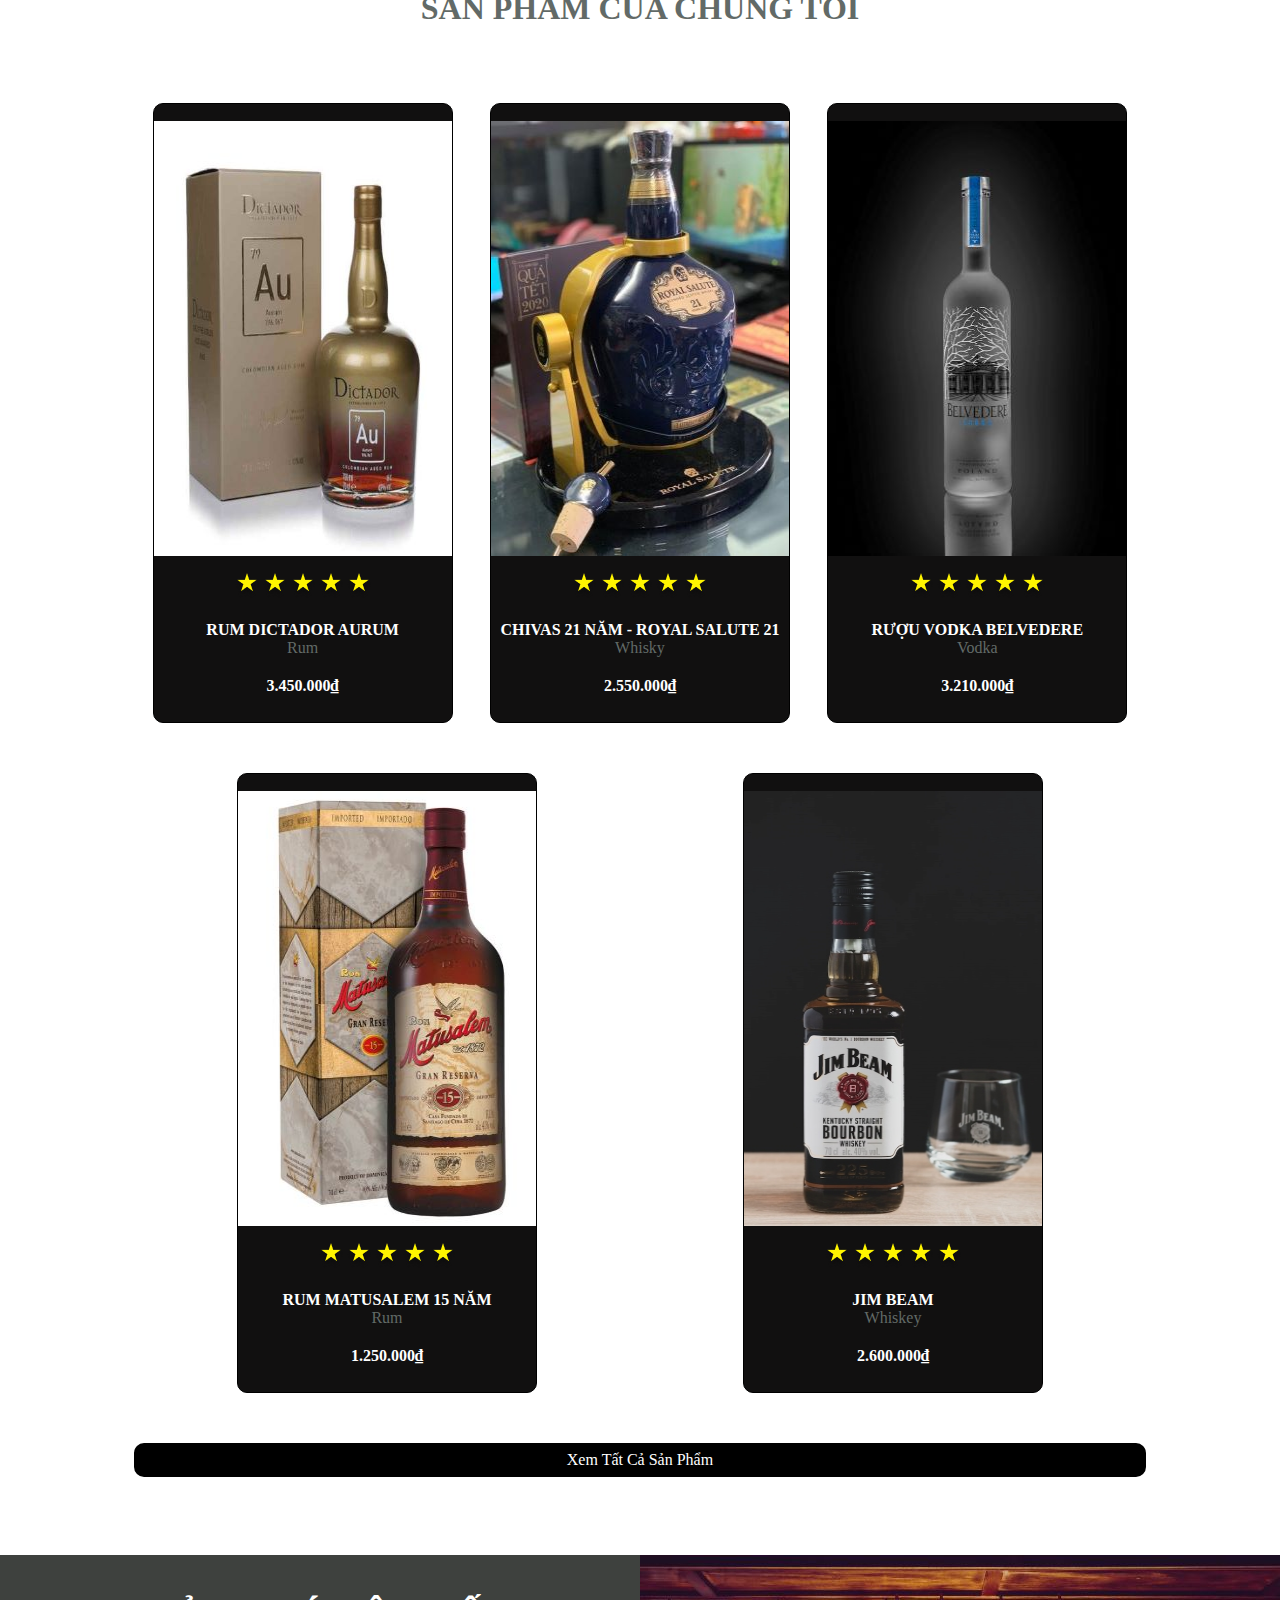
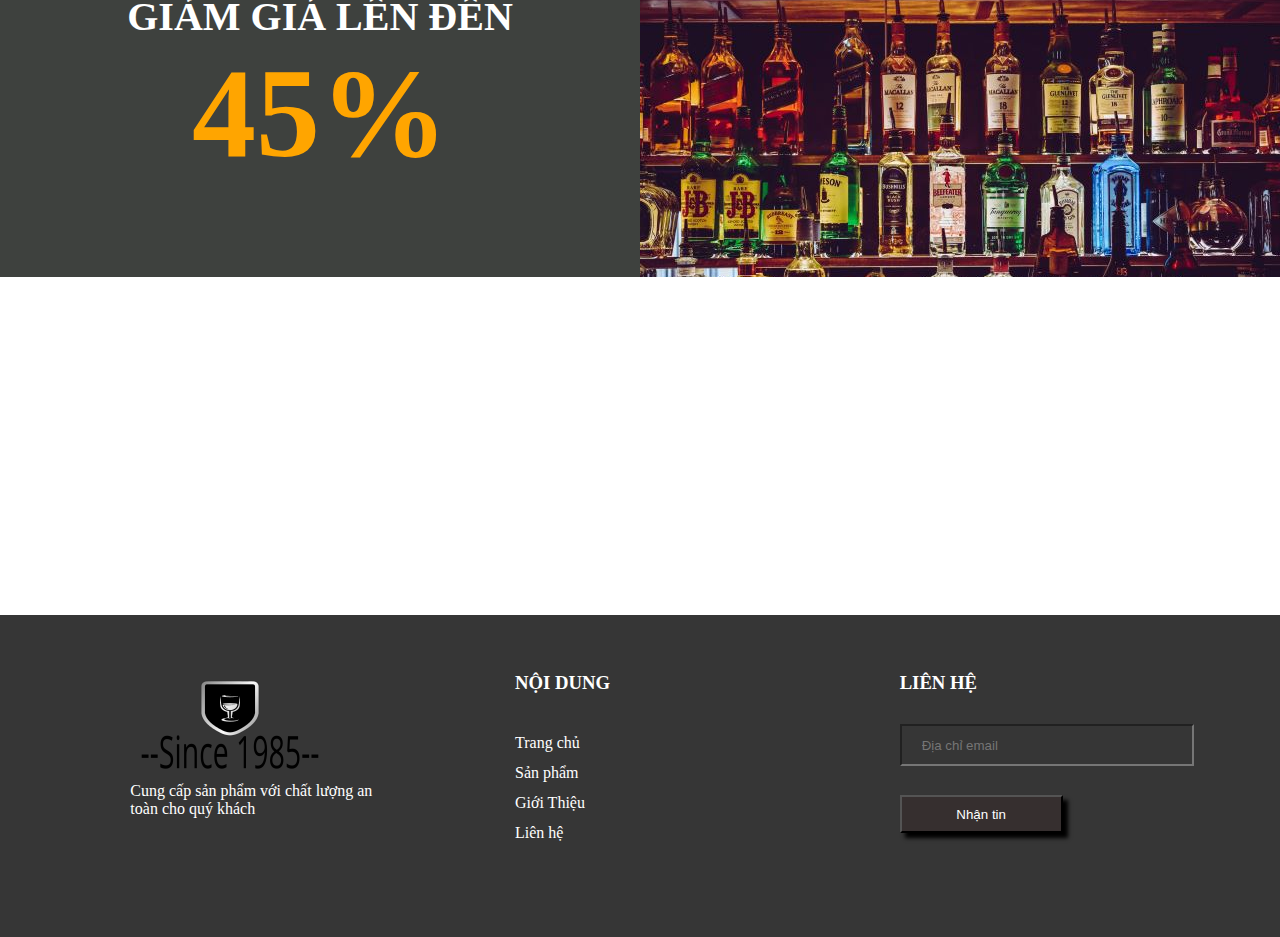
==== commit 1a19eaab: "chinh" ====
--- a/index.html
+++ b/index.html
@@ -94,7 +94,7 @@
 
                     <div class="name">RUM DICTADOR AURUM</div>
                     <div class="desc">Rum</div>
-                    <div class="price">3.450.000$</div>
+                    <div class="price">3.450.000₫</div>
                 </div>
 
 
@@ -120,7 +120,7 @@
 
                     <div class="name">CHIVAS 21 NĂM - ROYAL SALUTE 21</div>
                     <div class="desc">Whisky</div>
-                    <div class="price">2.550.000$</div>
+                    <div class="price">2.550.000₫</div>
                 </div>
 
 
@@ -146,7 +146,7 @@
 
                     <div class="name">RƯỢU VODKA BELVEDERE</div>
                     <div class="desc">Vodka</div>
-                    <div class="price">3.210.000$</div>
+                    <div class="price">3.210.000₫</div>
                 </div>
 
 
@@ -174,7 +174,7 @@
 
                     <div class="name">RUM MATUSALEM 15 NĂM</div>
                     <div class="desc">Rum</div>
-                    <div class="price">1.250.000$</div>
+                    <div class="price">1.250.000₫</div>
                 </div>
 
                 
@@ -200,7 +200,7 @@
 
                     <div class="name">JIM BEAM</div>
                     <div class="desc">Whiskey</div>
-                    <div class="price">2.600.000$</div>
+                    <div class="price">2.600.000₫</div>
                 </div>
             </ul>
             <div class="more-product">
--- a/assets/css/header.css
+++ b/assets/css/header.css
@@ -106,6 +106,6 @@
     margin-left: 20px;
 }
 .container{
-    max-width: 2000px;
+    max-width: 1500px;
     margin: 0 auto;
  }--- a/assets/css/taikhoan.css
+++ b/assets/css/taikhoan.css
@@ -6,9 +6,11 @@
   height: 100%;
   overflow-y: auto;
   z-index: 14;
-  background-color: rgba(44, 69, 88, 0.9);
+  /* background-color: rgba(44, 69, 88, 0.9); */
   transition: .2s ease;
   transform: scale(0);
+  background: url(../images/login-hinhnen.jpg);
+  background-repeat: no-repeat;
   /* ẩn đi lúc vào web */
 }
 
@@ -36,8 +38,8 @@
 .taikhoan {
   background: rgba(19, 35, 47, 0.9);
   padding: 40px;
-  max-width: 600px;
-  margin: 30px auto;
+  max-width: 550px;
+  margin: 150px auto;
   border-radius: 4px;
   box-shadow: 0 4px 10px 4px rgba(19, 35, 47, 0.3);
   font-family: Arial, Helvetica, sans-serif;
@@ -51,12 +53,12 @@
 
 .taikhoan a {
   text-decoration: none;
-  color: #1ab188;
+  color: #f3eff1;
   transition: .5s ease;
 }
 
 .taikhoan a:hover {
-  color: #179b77;
+ opacity: 0.5;
 }
 
 .tab-group {
@@ -88,13 +90,13 @@
 }
 
 .tab-group li a:hover {
-  background: #179b77;
+  
   color: #ffffff;
 }
 
 .tab-group .active a {
-  background: #1ab188;
-  color: #ffffff;
+  border-bottom: 4px solid #1161ed;
+  background: rgba(19, 35, 47, 0.9);
 }
 
 .tab-content>div {
@@ -163,14 +165,14 @@
   background-image: none;
   border: 1px solid #a0b3b0;
   color: #ffffff;
-  border-radius: 0;
+  border-radius: 24px;
   transition: border-color .25s ease, box-shadow .25s ease;
 }
 
 .taikhoan input:focus,
 .taikhoan textarea:focus {
   outline: 0;
-  border-color: #1ab188;
+  border-color: #5a706a;
 }
 
 .taikhoan textarea {
@@ -204,13 +206,11 @@
   outline: none;
   border-radius: 0;
   padding: 15px 0;
-  font-size: 2rem;
-  /* https://www.w3schools.com/cssref/css_units.asp */
-  font-weight: 600;
+  font-size: 22px;
+  font-weight: 400;
   text-transform: uppercase;
   letter-spacing: .1em;
   /* khoảng cách giữa các kí tự */
-  background: #1ab188;
   color: #ffffff;
   transition: all 0.5s ease;
   -webkit-appearance: none;
@@ -219,12 +219,14 @@
 
 .taikhoan .button:hover,
 .button:focus {
-  background: #179b77;
+    background: rgba(19, 35, 47, 0.9);;
 }
 
 .taikhoan .button-block {
   display: block;
   width: 100%;
+  background-color: #1161ed;
+  border-radius: 24px;
 }
 
 .taikhoan .forgot {
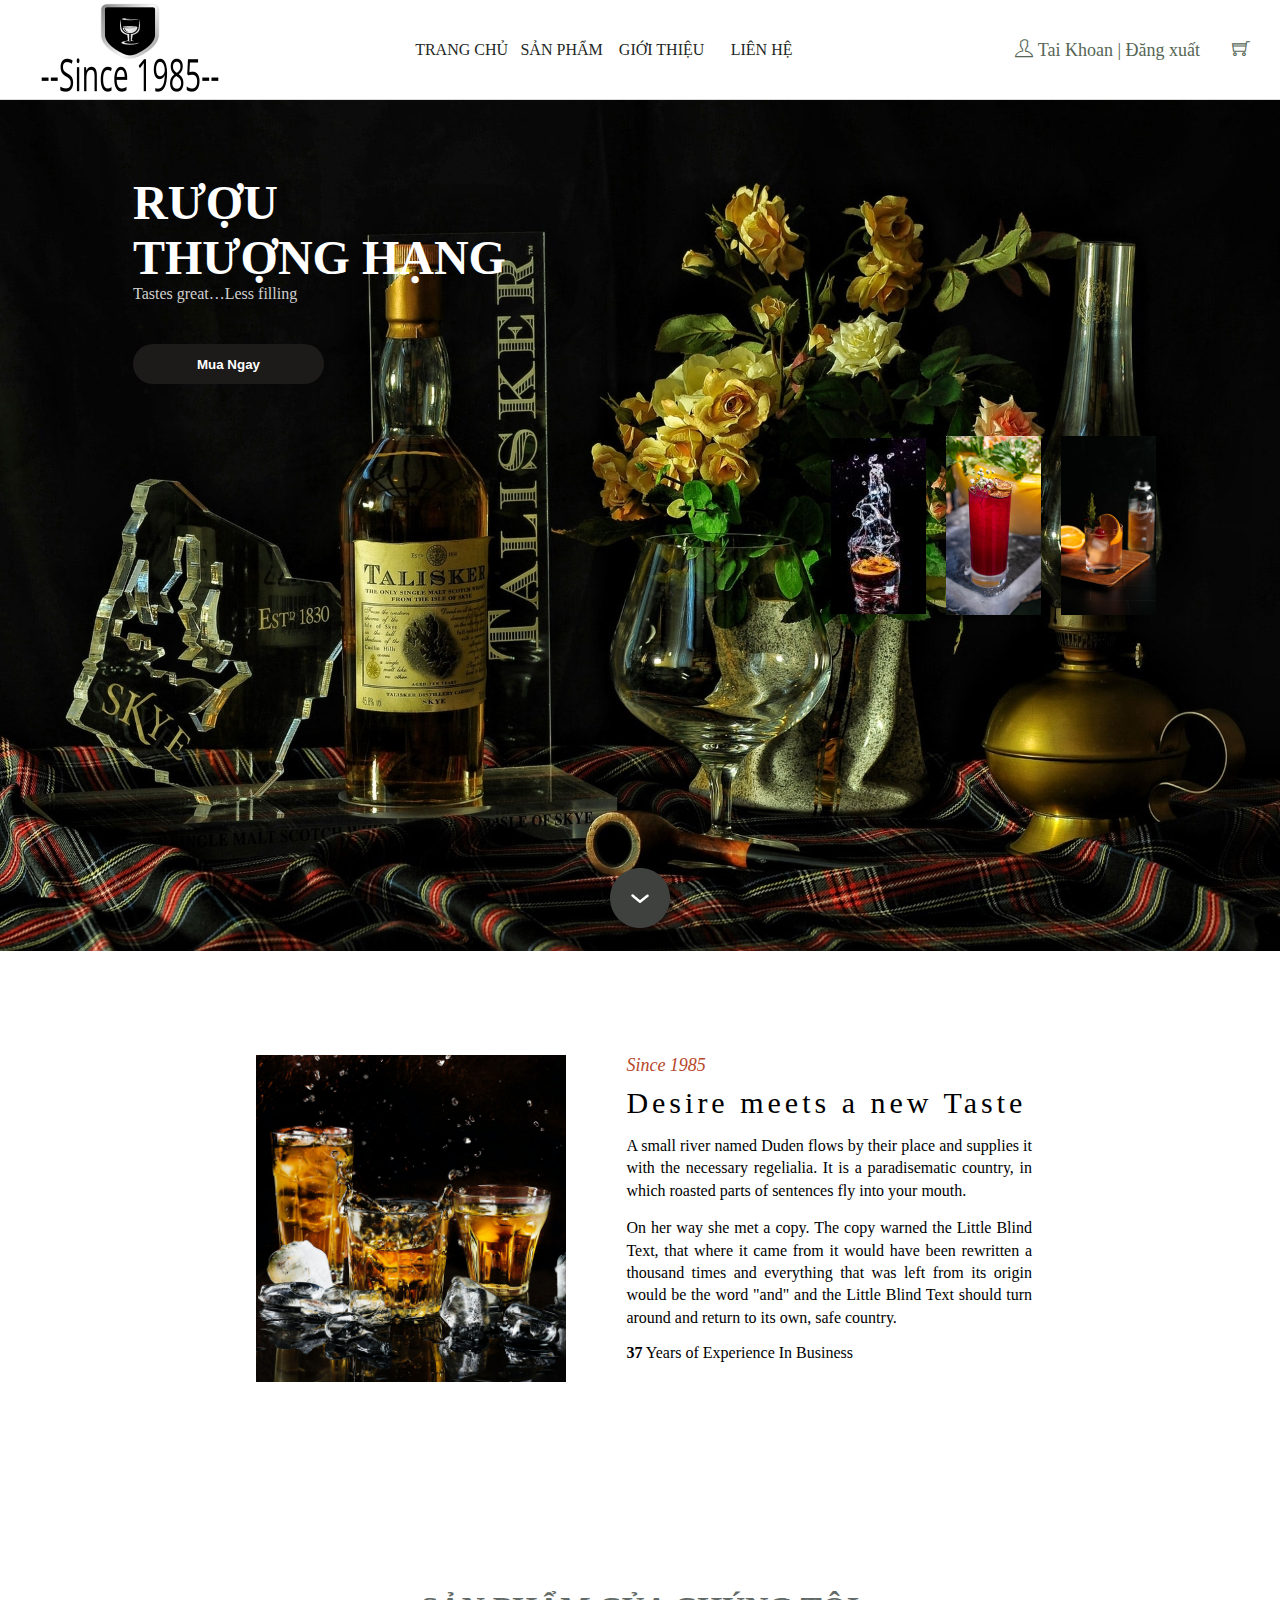
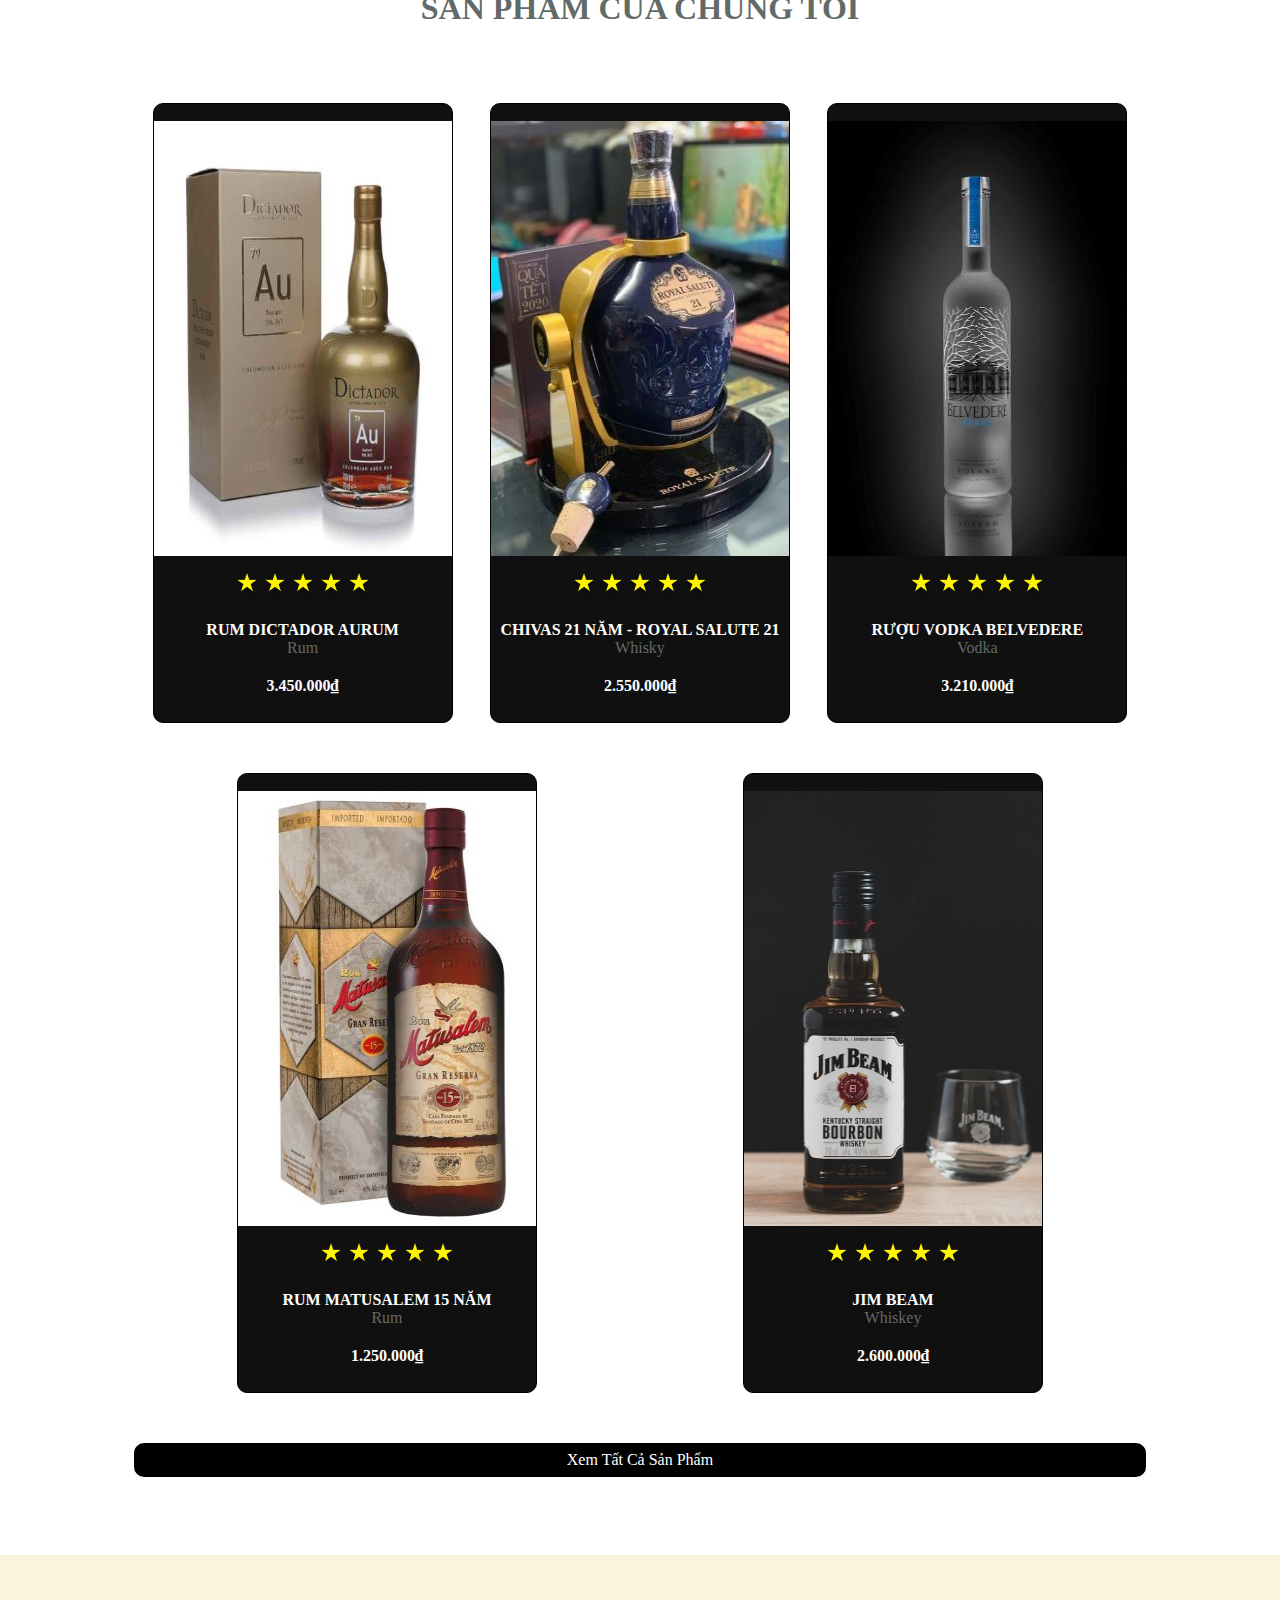
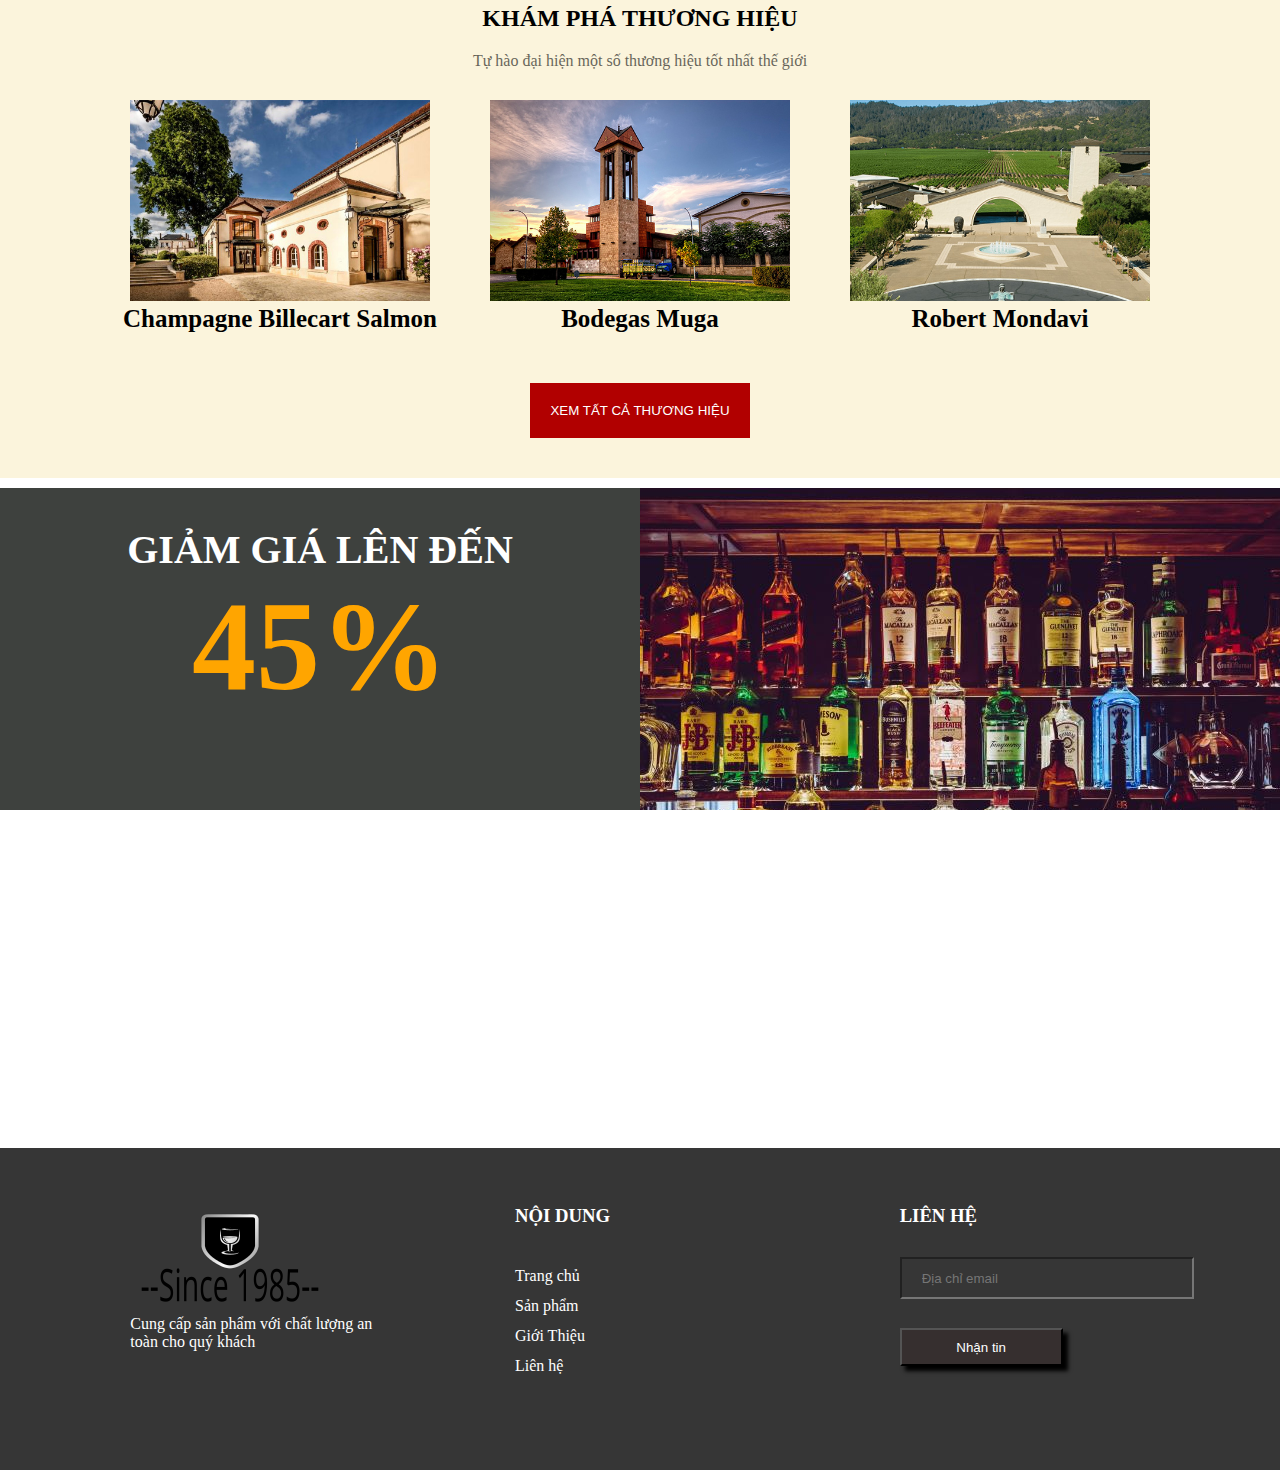
==== commit 968afadd: "add thong ke" ====
--- a/index.html
+++ b/index.html
@@ -207,7 +207,31 @@
                 <a href="./SanPham.html">Xem Tất Cả Sản Phẩm </a>
             </div>
         </div>
-
+        <div id="introduce">
+            <h2><b></b>KHÁM PHÁ THƯƠNG HIỆU<b></b></h2>
+            <p>Tự hào đại hiện một số thương hiệu tốt nhất thế giới</p>
+            <div class="trademarks">
+                <div class="trademark">
+                    <div class="img-trademark">
+                        <img src="./assets/images/img-trademark/trademark1.jpg" alt="">
+                    </div>
+                    <div class="describe">Champagne Billecart Salmon</div>
+                </div>
+                <div class="trademark">
+                    <div class="img-trademark">
+                        <img src="./assets/images/img-trademark/trademark2.jpg" alt="">
+                    </div>
+                    <div class="describe">Bodegas Muga</div>
+                </div>
+                <div class="trademark">
+                    <div class="img-trademark">
+                        <img src="./assets/images/img-trademark/trademark3.jpg" alt="">
+                    </div>
+                    <div class="describe">Robert Mondavi</div>
+                </div>
+            </div>
+            <button>XEM TẤT CẢ THƯƠNG HIỆU</button>
+        </div>
         <div id="saleoff">
             <div class="box-left">
                 <h1>
--- a/assets/css/style.css
+++ b/assets/css/style.css
@@ -295,6 +295,46 @@
     background-image: url(../../assets/images/bg_4.1.jpg);
 }
 
+
+#introduce{
+    background-color: #f2e09957;
+    padding:50px 100px 40px;
+    text-align: center;
+    margin-bottom: 10px;
+}
+#introduce h2{
+    
+}
+#introduce p{
+    margin:20px 0 10px;
+    opacity:0.6;
+}
+#introduce .trademarks{
+    display: flex;
+
+}
+#introduce .trademark{
+    width: 30%;
+    margin: 0 auto;
+    padding:20px 0 50px;
+}
+#introduce .img-trademark img{
+    width:300px;
+}
+#introduce .describe{
+    font-size: 25px;
+    font-weight: 650;
+}
+#introduce button{
+    background-color: rgb(177, 0, 0);
+    color: #fff;
+    border: none;
+    padding: 20px;
+}
+#introduce button:hover{
+    background-color: rgb(128, 2, 2);
+
+}
 
 
 
--- a/assets/css/header.css
+++ b/assets/css/header.css
@@ -29,26 +29,19 @@
     text-transform: uppercase;
     cursor: pointer;
    line-height:100px;
-   padding:0 20px;
-  /* border: 1px solid rgba(0, 0, 0, 0.035); */
+   min-width: 100px;
 }
 
 #menu .item:hover {
-    background-color: rgba(0, 0, 0, 0.184);
+    background-color: rgba(0, 0, 0, 0.056);
 }
 
 #menu .item a {
     color: #1e2824;
     text-decoration: none;
     display: block;
+    text-align: center;
 }
-
-/* #menu .item li a {
-    color: #626A67;
-    text-decoration: none;
-    text-align: left;
-} */
-
 
 #menu .subnav li:hover a {
     color: #000;
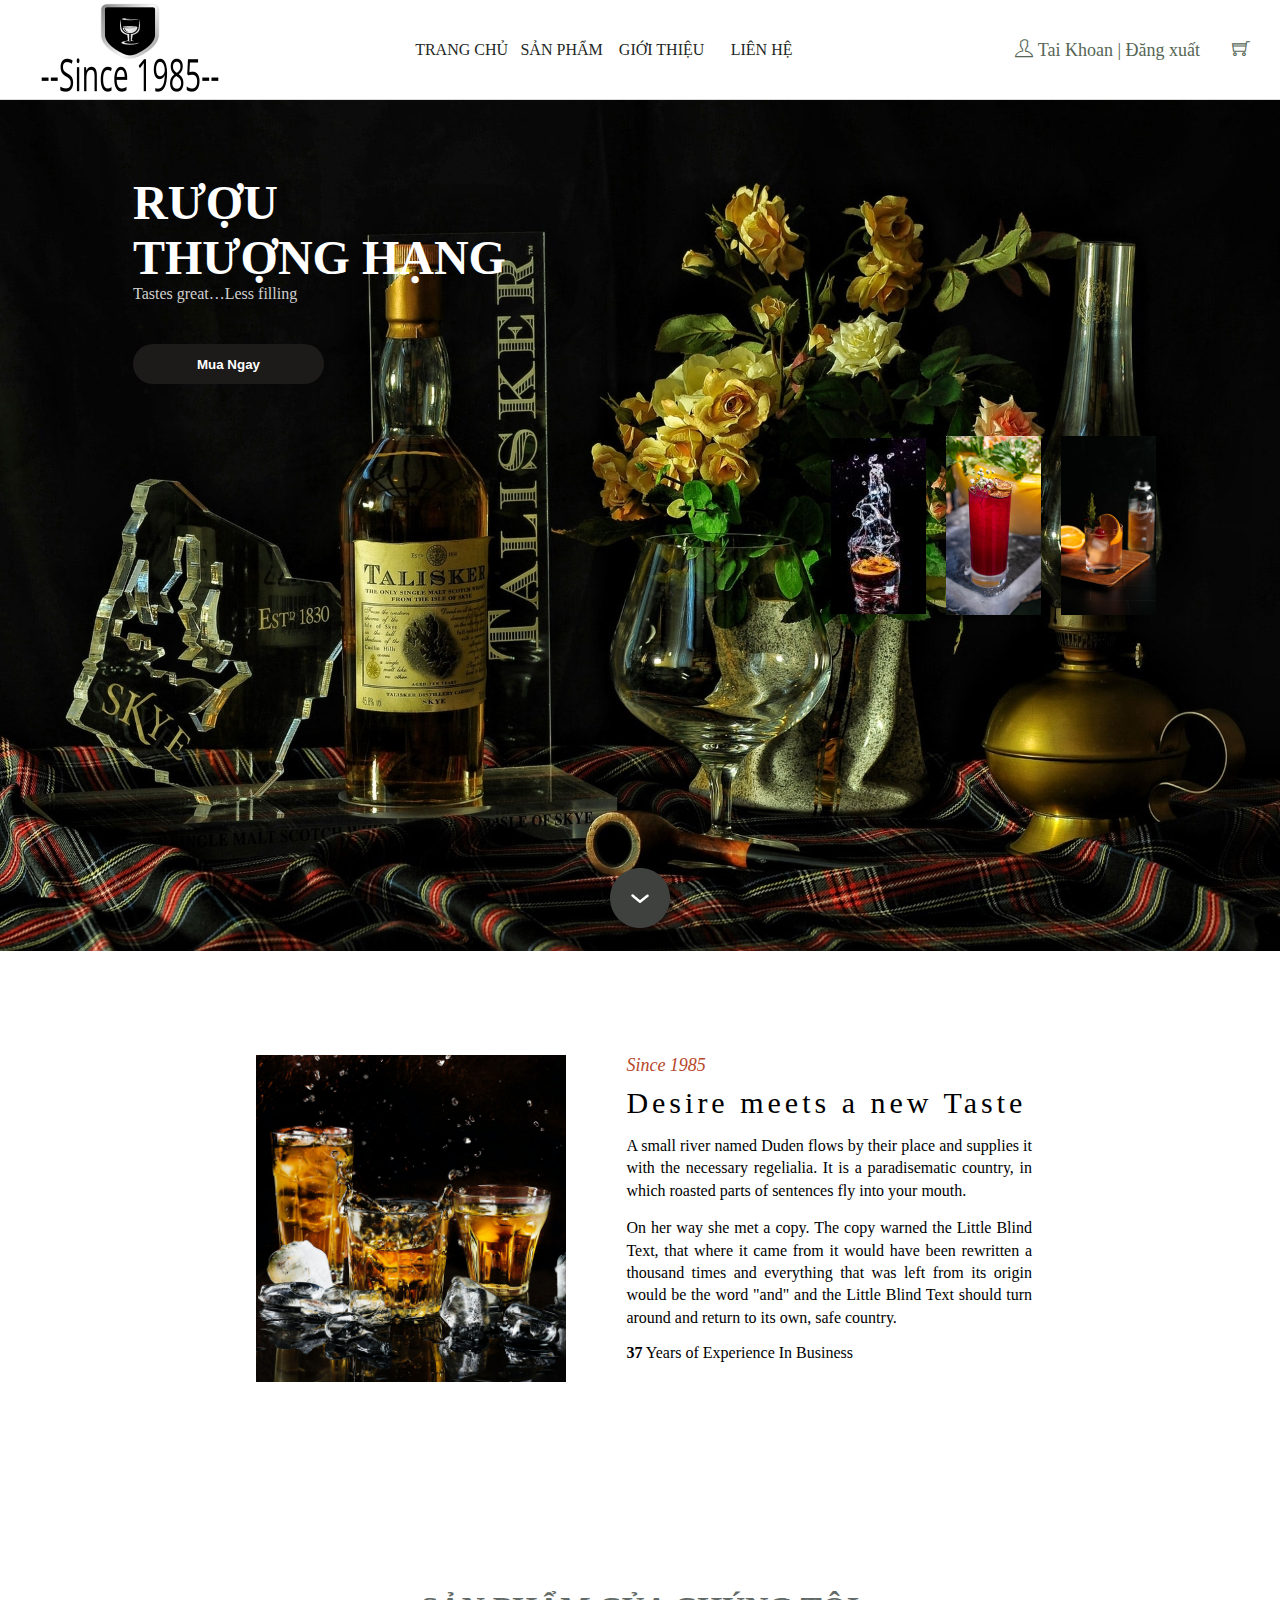
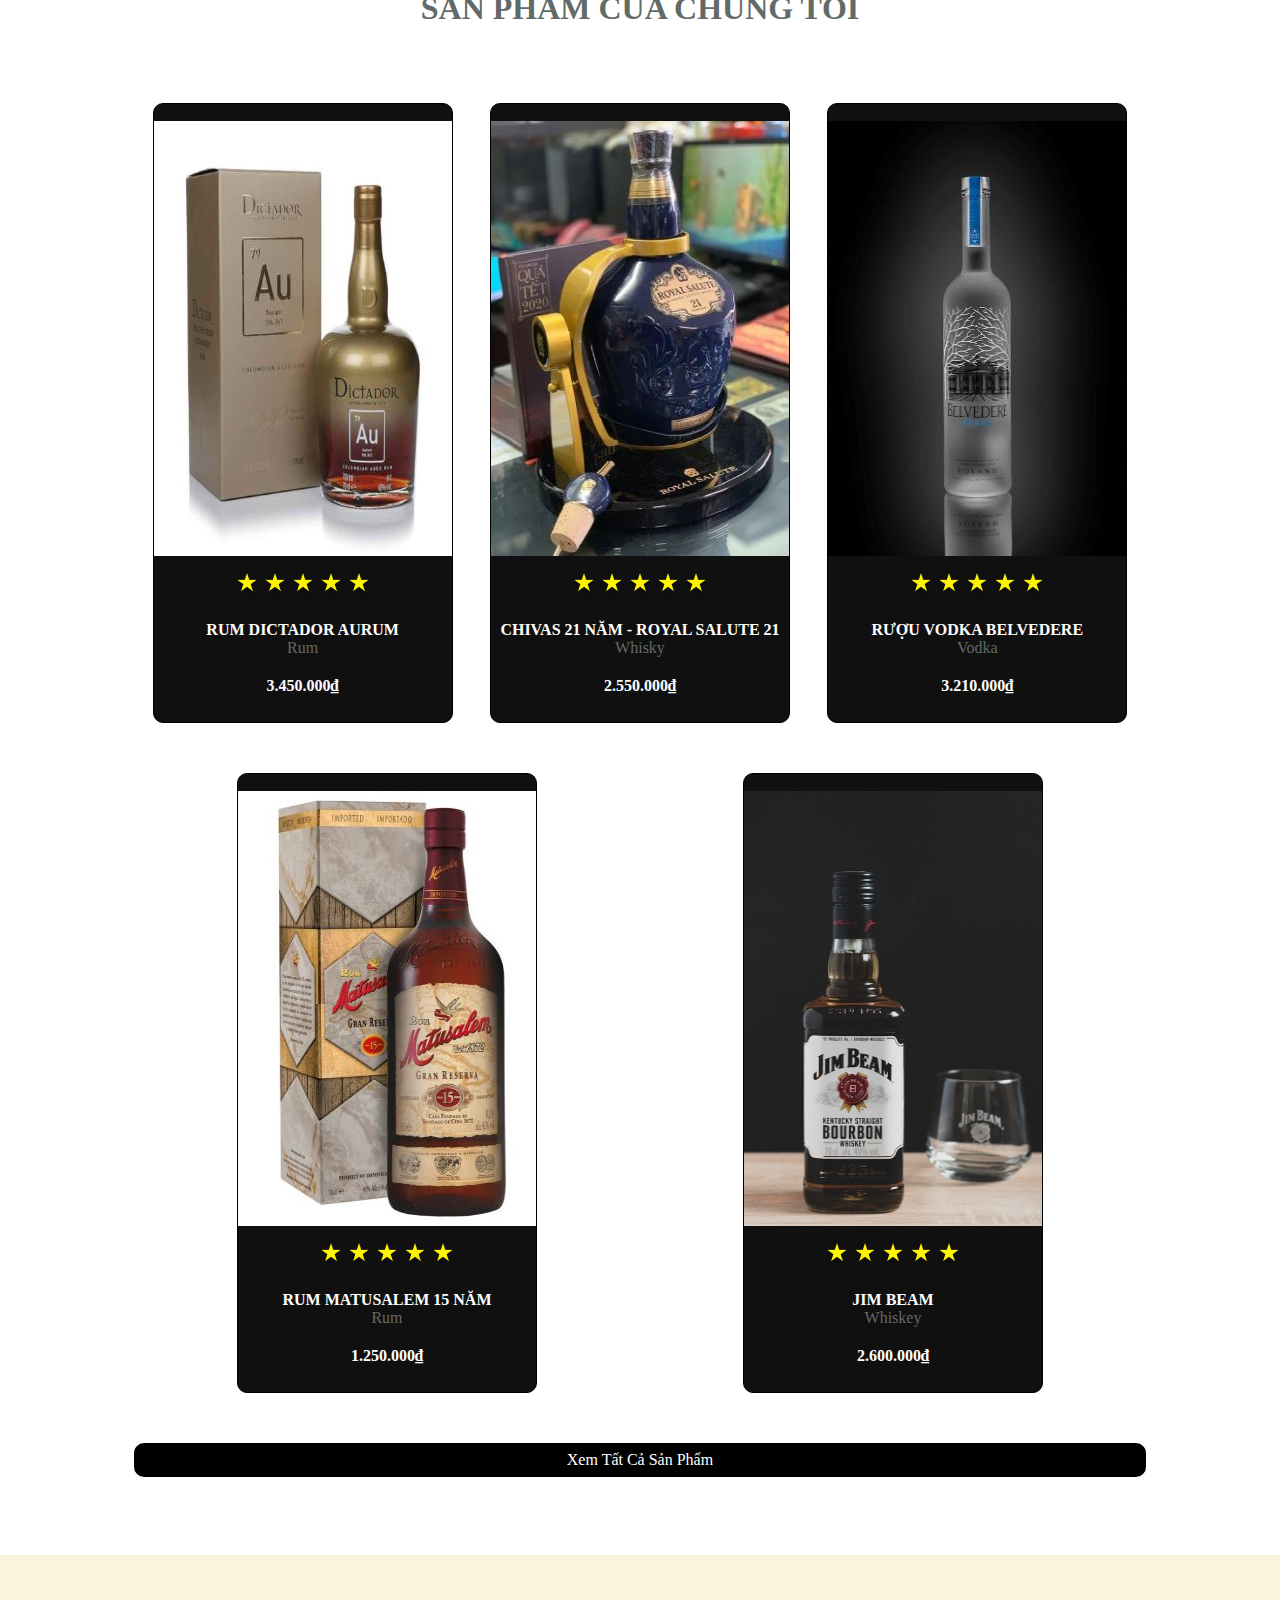
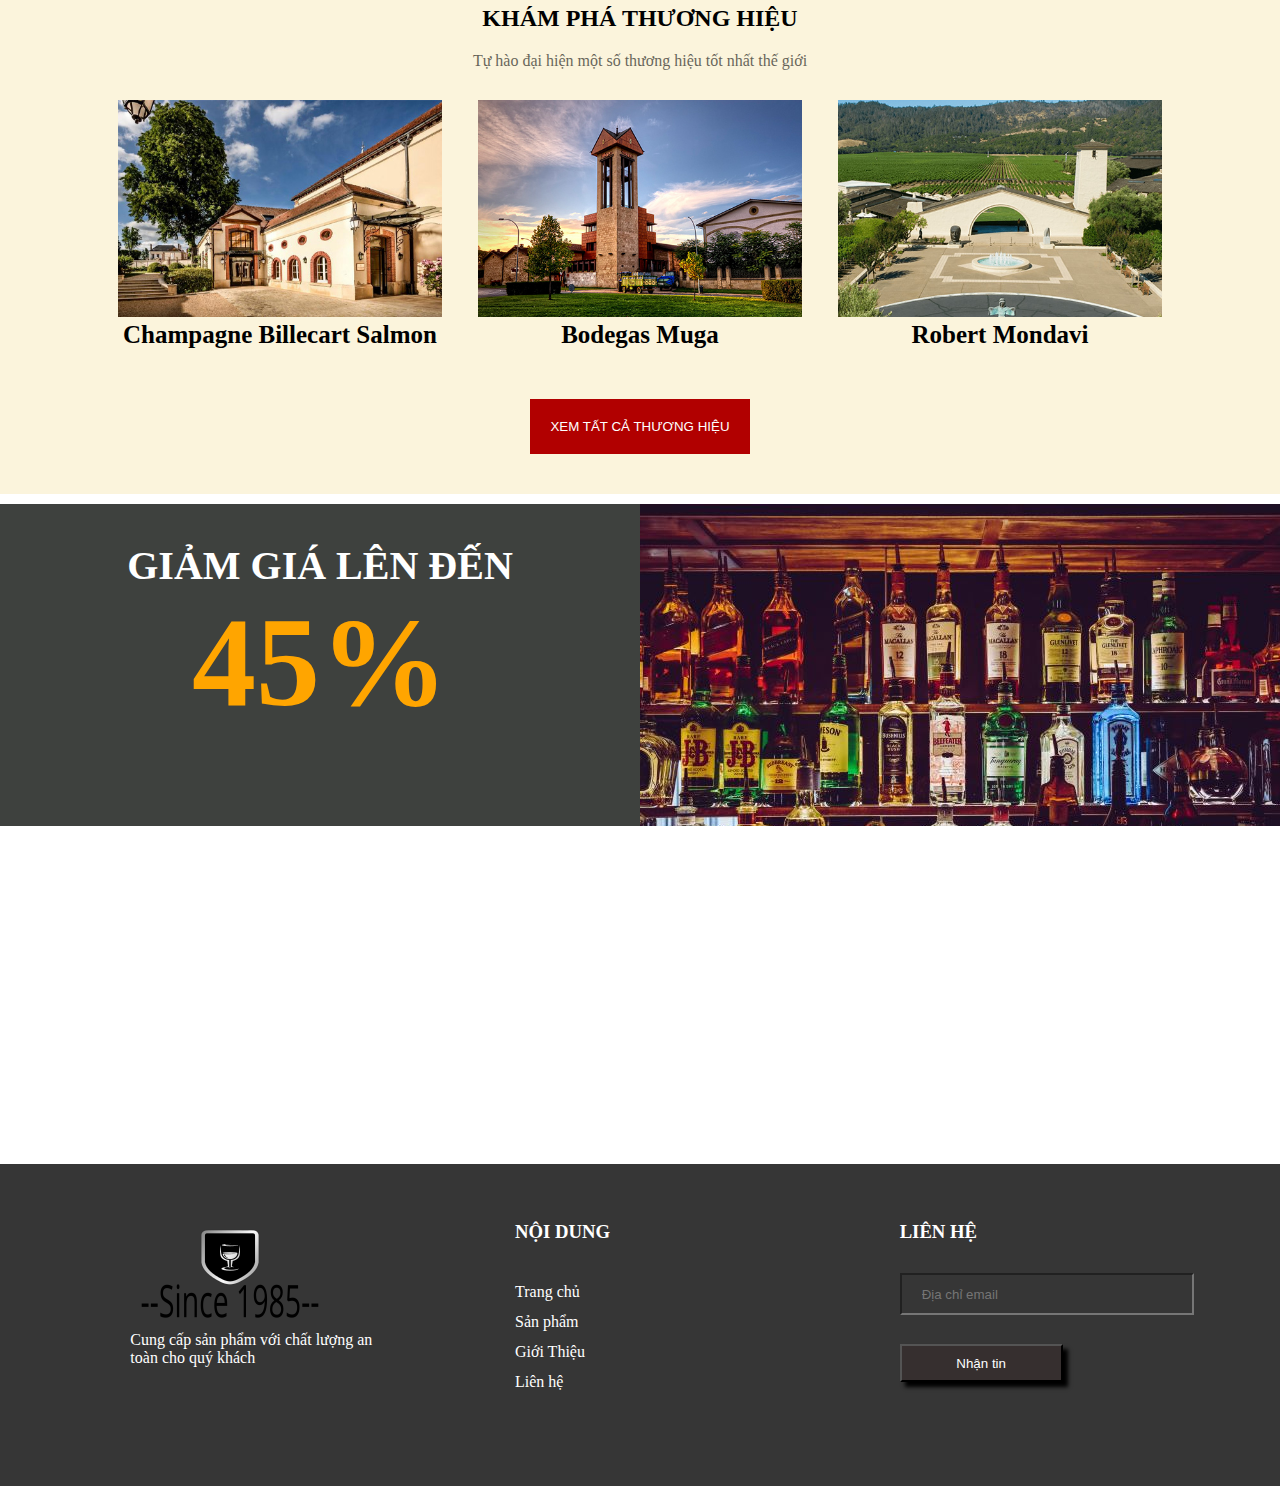
==== commit 9314e7e0: "add repo-mobile" ====
--- a/index.html
+++ b/index.html
@@ -12,6 +12,7 @@
     <link rel="stylesheet" href="./assets/css/header.css">
     <link rel="stylesheet" href="./assets/css/taikhoan.css">
     <link rel="stylesheet" href="./assets/fonts/themify-icons/themify-icons.css">
+    <link rel="stylesheet" href="./assets/css/repo-mobile.css">
 
     <script src="./assets/js/products.js"></script>
     <script src="./assets/js/login.js"></script>
@@ -31,7 +32,7 @@
                     <span>THƯỢNG HẠNG</span>
                 </h2>
                 <p>Tastes great…Less filling</p>
-                <button><a href="./SanPham.html">Mua Ngay</a></button>
+                <button><a href="./sanpham.html">Mua Ngay</a></button>
             </div>
             <div class="box-right">
                 <img src="assets/images/box-right1.4.jpg" alt="">
@@ -204,7 +205,7 @@
                 </div>
             </ul>
             <div class="more-product">
-                <a href="./SanPham.html">Xem Tất Cả Sản Phẩm </a>
+                <a href="./sanpham.html">Xem Tất Cả Sản Phẩm </a>
             </div>
         </div>
         <div id="introduce">
@@ -304,4 +305,4 @@
     </div>
 </body>
 
-</html>+</html>
--- a/assets/css/style.css
+++ b/assets/css/style.css
@@ -319,7 +319,7 @@
     padding:20px 0 50px;
 }
 #introduce .img-trademark img{
-    width:300px;
+    width:100%;
 }
 #introduce .describe{
     font-size: 25px;
--- a/assets/css/header.css
+++ b/assets/css/header.css
@@ -14,7 +14,9 @@
     z-index: 5;
     border-bottom:1px solid rgba(44, 35, 35, 0.164) ;
 }
-
+#header .repo{
+    display: none;
+}
 #header .logo a img {
     width: 75%;
 }
--- a/assets/css/taikhoan.css
+++ b/assets/css/taikhoan.css
@@ -6,10 +6,9 @@
   height: 100%;
   overflow-y: auto;
   z-index: 14;
-  /* background-color: rgba(44, 69, 88, 0.9); */
+  background-color: rgba(44, 69, 88, 0.9);
   transition: .2s ease;
   transform: scale(0);
-  background: url(../images/login-hinhnen.jpg);
   background-repeat: no-repeat;
   /* ẩn đi lúc vào web */
 }
--- a/assets/css/repo-mobile.css
+++ b/assets/css/repo-mobile.css
@@ -0,0 +1,110 @@
+@media (max-width: 800px) {
+    #header{
+       height: 50px;
+       padding:0;
+    }
+    #header .logo{
+        display: none;
+    }
+    #header .menu_repo{
+        padding:0 23px;
+        display: block !important;
+    }
+    #header .menu_repo .menu-icon{
+        line-height: 50px;;
+    }
+    #header #menu{
+        display: none;
+        /* display: inline-block; */
+        background-color: #ccc;
+        width: 100%;
+        position: absolute;
+        top:49px;
+        left:0;
+    }
+    #header #menu .item{
+        line-height:40px;
+    }
+    #header #menu .item a{
+        text-align: left;
+        padding-left:20px;
+    }
+    #header #actions >*{
+        padding:0 10px;
+        margin:0;
+    }
+    #banner{
+        width:100%;
+        padding:0px 20px;
+        margin-top: 50px;
+    }
+    #banner .box-right img{
+        display: none;
+    }
+    #banner .box-left h2{
+        font-size: 30px;
+    }
+    #banner .box-left button{
+        width:100%;
+    }
+    #about{
+        padding: 20px 20px;
+    }
+    .container {
+        width: 100%;
+        min-width: 500px;
+    }
+    #wp-products{
+        margin-top :50px;
+        padding: 0 0 20px;
+    }
+    #wp-products .item ,#list-products .items .item{
+        width: 150px;
+        height:450px;
+        font-size: 15px;
+    }
+    #wp-products .item .item-img{
+        height:250px;
+        margin-bottom: 5px;
+    }
+    #wp-products .more-product{
+        margin:0 30px;
+        padding:10px 0;
+    }
+    #introduce{
+        padding:30px 0 20px;
+        margin:0 auto;
+    }
+    #introduce .trademarks{
+        display: inline-block;
+        padding:20px 10px 20px;
+        
+    }
+    #introduce .trademarks .trademark{
+        margin:0 auto;
+        width: 100%;
+    }
+    #footer{
+        padding: 30px 30px;
+        height:auto;
+        display:inline-block;
+        margin: 0 auto;
+    }
+    #footer input{
+        width:80%;
+        margin: 0 auto;
+    }
+    #footer .box:first-child{
+        margin: 0 auto;
+    }
+    .khoanggiatien{
+        margin: 6px;
+        width: 20%;
+    }
+    #list-products .items .item .item-img img{
+        height: 100%;
+    }
+    .item-information .item-price{
+        font-size: 22px;
+    }
+ }